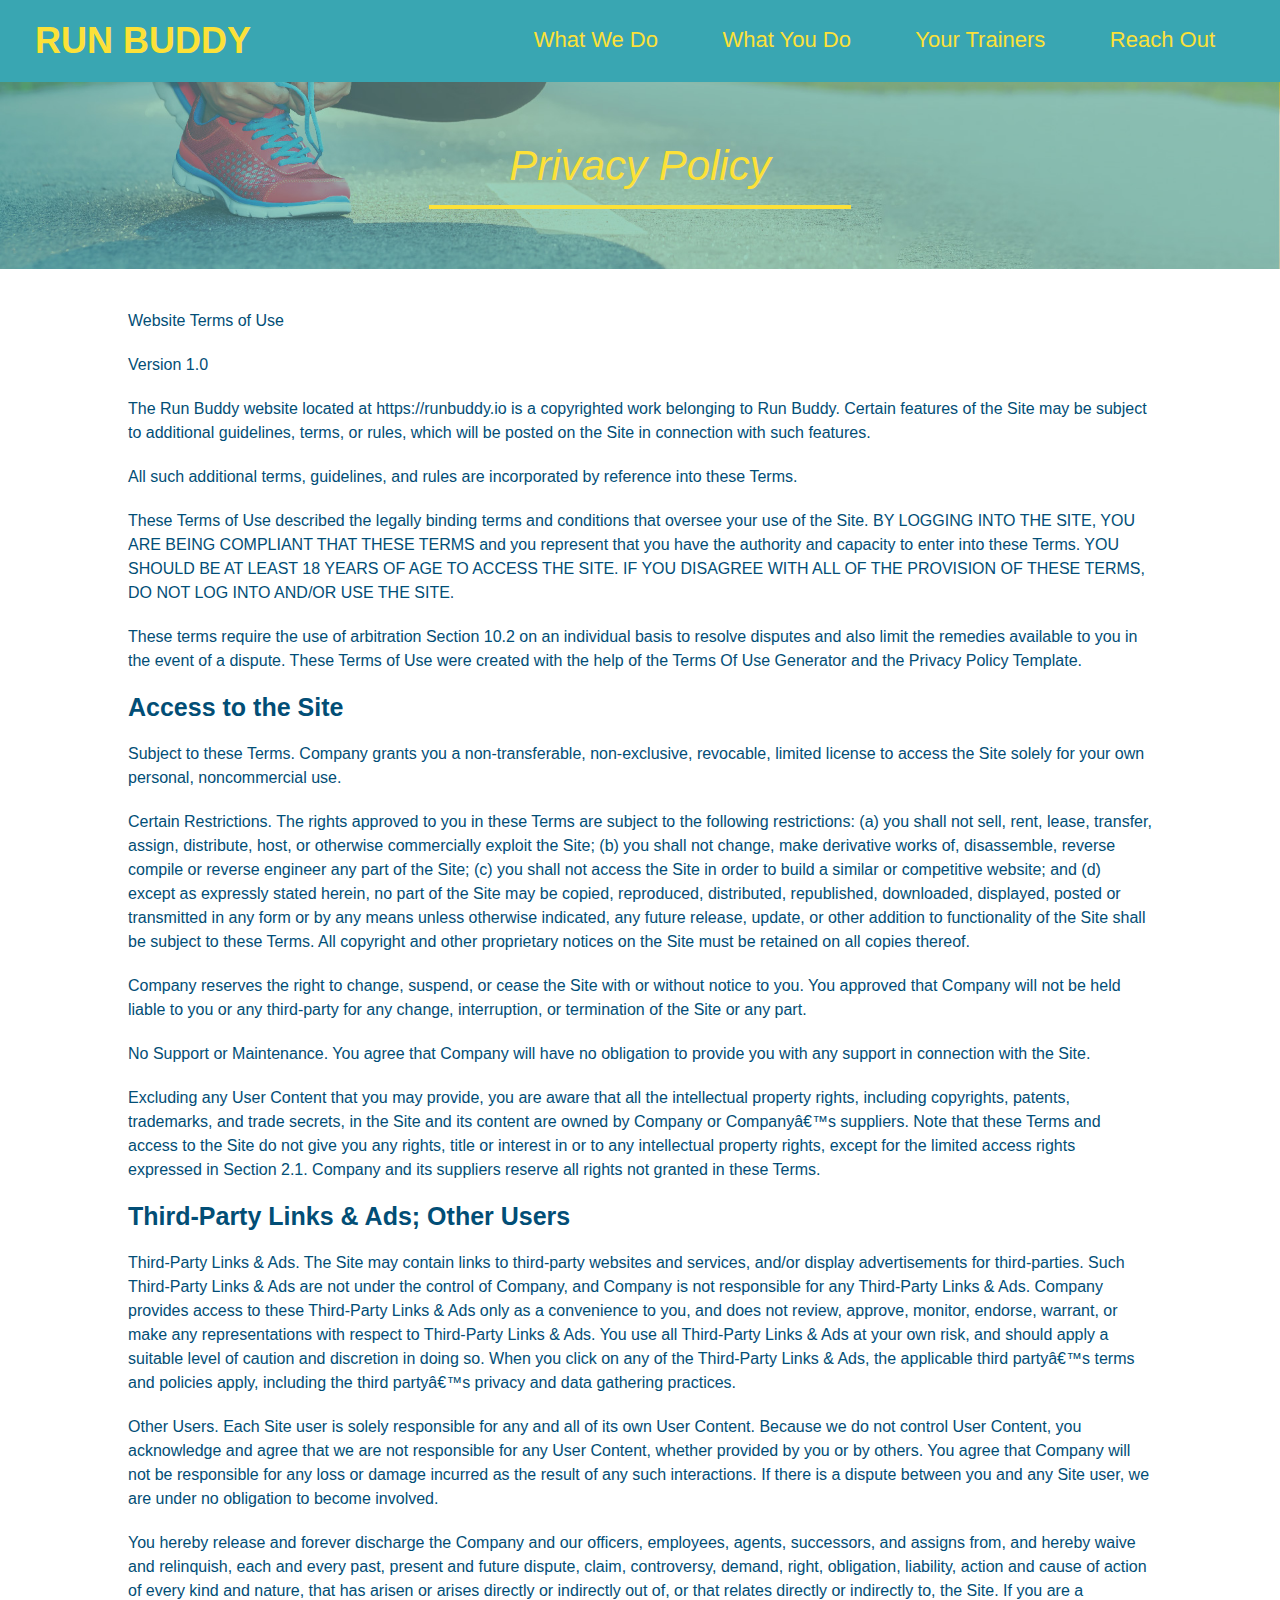
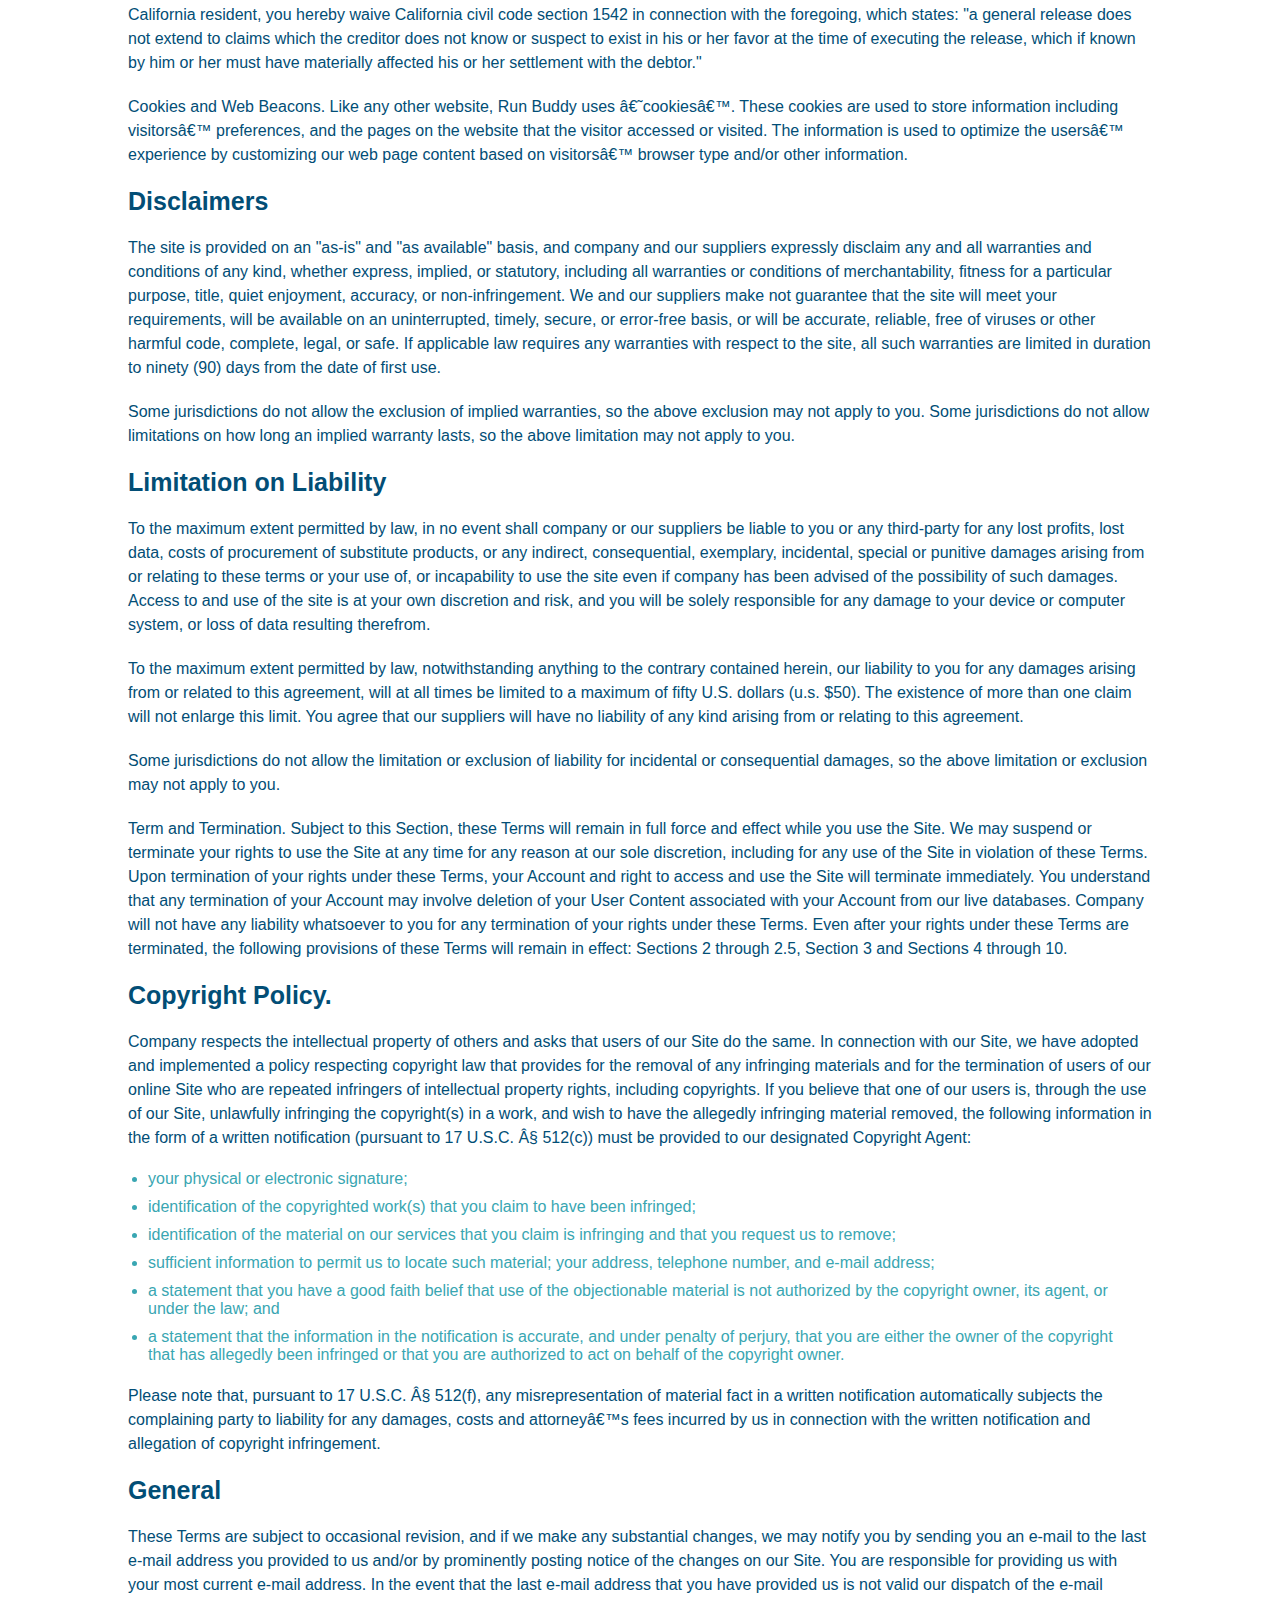
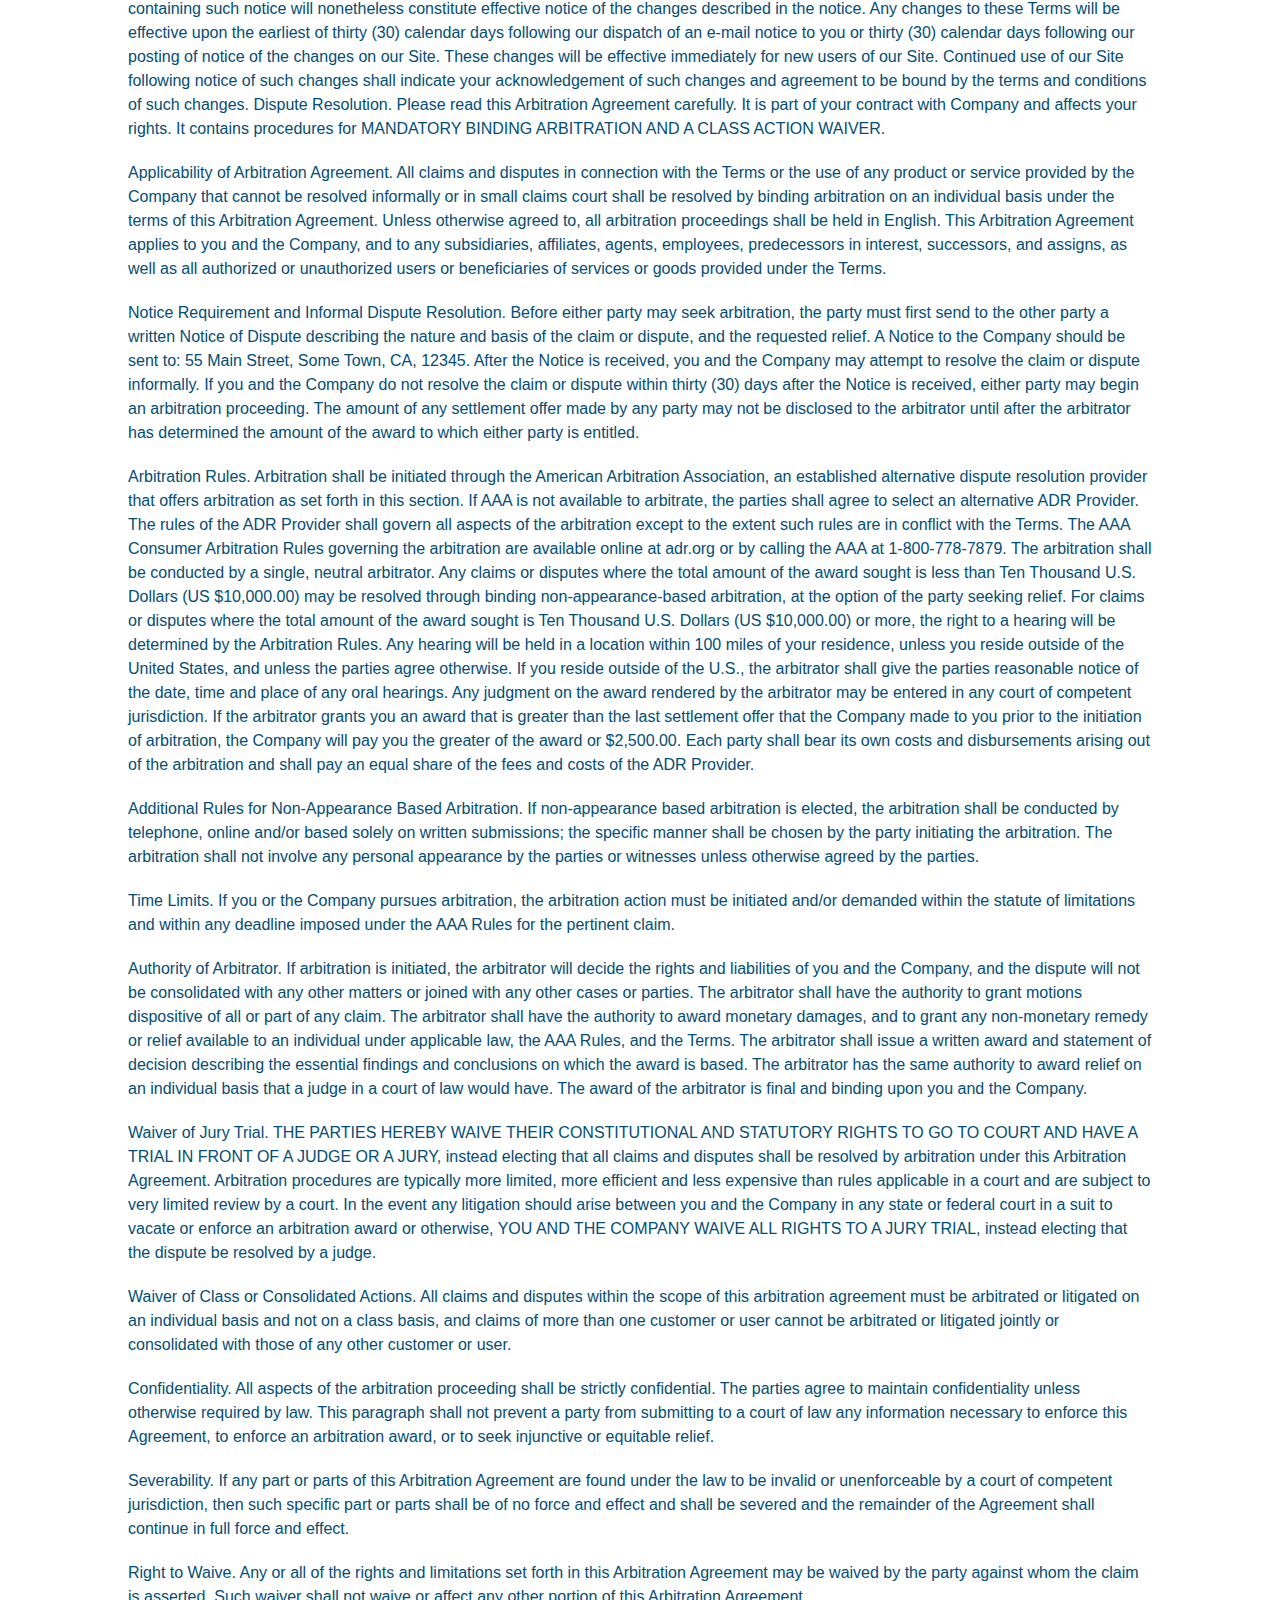
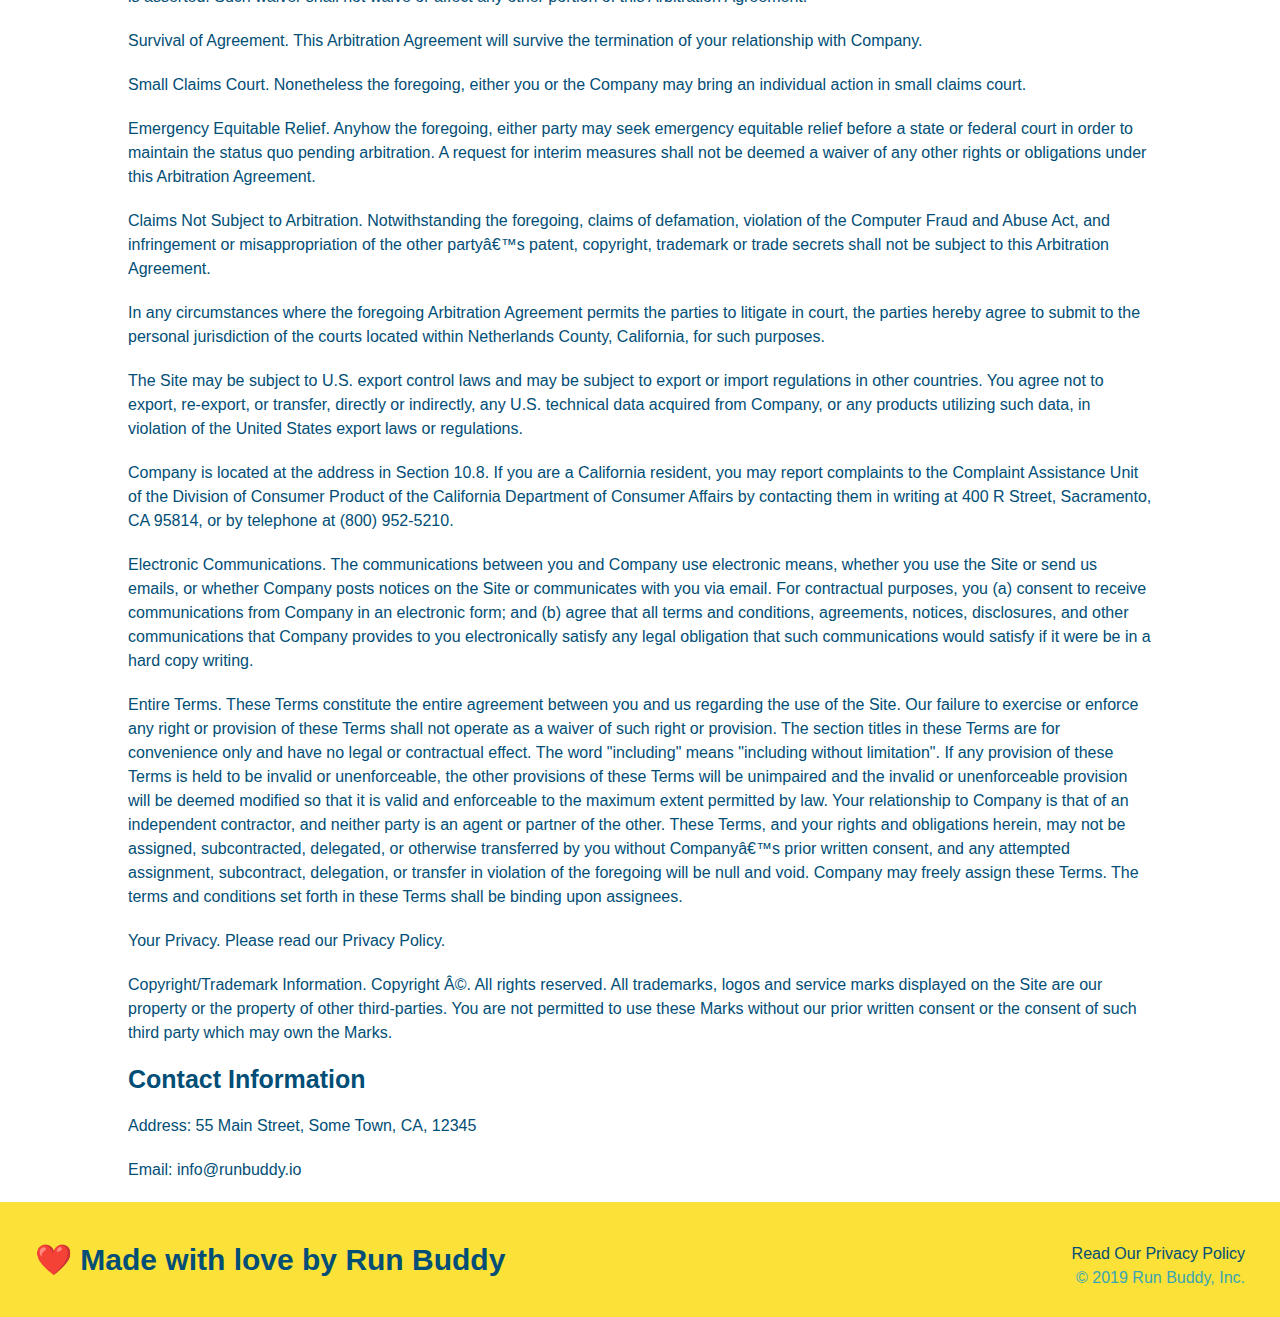
==== privacy-policy.html @ 927cd9b4 "privacy policy" ====
<!DOCTYPE html>
<html lang="en">
    <head>
        <meta charset="UTF-8" />
        <title>Privacy Policy - Run Buddy</title>
        <link rel="stylesheet" href="./assets/css/style.css" />
        <link rel="stylesheet" href="./assets/css/secondary-styles.css" />
    </head>

    <body>
        <!-- navigation -->
        <header>
            <h1>
                <a href="./index.html">
                    RUN BUDDY
                </a>
            </h1>
            
            <nav>
                <!-- Unordered list element -->
                <ul>
                    <!-- List item element -->
                    <li>
                        <!-- Anchor element -->
                        <a href="./index.html#what-we-do">What We Do</a>
                    </li>
                    <li>
                        <a href="./index.html#what-you-do">What You Do</a>
                    </li>
                    <li>
                        <a href="./index.html#your-trainers">Your Trainers</a>
                    </li>
                    <li>
                        <a href="./index.html#reach-out">Reach Out</a>
                    </li>
                </ul>
            </nav>
        </header>

        <section class="hero">
            <h2 class="page-title">
                Privacy Policy
            </h2>
        </section>

        <!-- legal section -->
        <article class="secondary-content">
            <p>
                Website Terms of Use
              </p>
        
              <p>
                Version 1.0
              </p>
        
              <p>
                The Run Buddy website located at https://runbuddy.io is a copyrighted work belonging to Run Buddy. Certain
                features of the Site may be subject to additional guidelines, terms, or rules, which will be posted on the Site
                in connection with such features.
              </p>
        
              <p>
                All such additional terms, guidelines, and rules are incorporated by reference into these Terms.
              </p>
        
              <p>
                These Terms of Use described the legally binding terms and conditions that oversee your use of the Site. BY
                LOGGING INTO THE SITE, YOU ARE BEING COMPLIANT THAT THESE TERMS and you represent that you have the authority
                and capacity to enter into these Terms. YOU SHOULD BE AT LEAST 18 YEARS OF AGE TO ACCESS THE SITE. IF YOU
                DISAGREE WITH ALL OF THE PROVISION OF THESE TERMS, DO NOT LOG INTO AND/OR USE THE SITE.
              </p>
        
              <p>
                These terms require the use of arbitration Section 10.2 on an individual basis to resolve disputes and also
                limit the remedies available to you in the event of a dispute. These Terms of Use were created with the help of
                the Terms Of Use Generator and the Privacy Policy Template.
              </p>
        
              <h3>
                Access to the Site
              </h3>
        
              <p>
                Subject to these Terms. Company grants you a non-transferable, non-exclusive, revocable, limited license to
                access the Site solely for your own personal, noncommercial use.
              </p>
        
              <p>
                Certain Restrictions. The rights approved to you in these Terms are subject to the following restrictions: (a)
                you shall not sell, rent, lease, transfer, assign, distribute, host, or otherwise commercially exploit the Site;
                (b) you shall not change, make derivative works of, disassemble, reverse compile or reverse engineer any part of
                the Site; (c) you shall not access the Site in order to build a similar or competitive website; and (d) except
                as expressly stated herein, no part of the Site may be copied, reproduced, distributed, republished, downloaded,
                displayed, posted or transmitted in any form or by any means unless otherwise indicated, any future release,
                update, or other addition to functionality of the Site shall be subject to these Terms. All copyright and other
                proprietary notices on the Site must be retained on all copies thereof.
              </p>
        
              <p>
                Company reserves the right to change, suspend, or cease the Site with or without notice to you. You approved
                that Company will not be held liable to you or any third-party for any change, interruption, or termination of
                the Site or any part.
              </p>
        
              <p>
                No Support or Maintenance. You agree that Company will have no obligation to provide you with any support in
                connection with the Site.
              </p>
        
              <p>
                Excluding any User Content that you may provide, you are aware that all the intellectual property rights,
                including copyrights, patents, trademarks, and trade secrets, in the Site and its content are owned by Company
                or Companyâ€™s suppliers. Note that these Terms and access to the Site do not give you any rights, title or
                interest in or to any intellectual property rights, except for the limited access rights expressed in Section
                2.1. Company and its suppliers reserve all rights not granted in these Terms.
              </p>
        
              <h3>
                Third-Party Links & Ads; Other Users
              </h3>
        
              <p>
                Third-Party Links & Ads. The Site may contain links to third-party websites and services, and/or display
                advertisements for third-parties. Such Third-Party Links & Ads are not under the control of Company, and Company
                is not responsible for any Third-Party Links & Ads. Company provides access to these Third-Party Links & Ads
                only as a convenience to you, and does not review, approve, monitor, endorse, warrant, or make any
                representations with respect to Third-Party Links & Ads. You use all Third-Party Links & Ads at your own risk,
                and should apply a suitable level of caution and discretion in doing so. When you click on any of the
                Third-Party Links & Ads, the applicable third partyâ€™s terms and policies apply, including the third partyâ€™s
                privacy and data gathering practices.
              </p>
        
              <p>
                Other Users. Each Site user is solely responsible for any and all of its own User Content. Because we do not
                control User Content, you acknowledge and agree that we are not responsible for any User Content, whether
                provided by you or by others. You agree that Company will not be responsible for any loss or damage incurred as
                the result of any such interactions. If there is a dispute between you and any Site user, we are under no
                obligation to become involved.
              </p>
        
              <p>
                You hereby release and forever discharge the Company and our officers, employees, agents, successors, and
                assigns from, and hereby waive and relinquish, each and every past, present and future dispute, claim,
                controversy, demand, right, obligation, liability, action and cause of action of every kind and nature, that has
                arisen or arises directly or indirectly out of, or that relates directly or indirectly to, the Site. If you are
                a California resident, you hereby waive California civil code section 1542 in connection with the foregoing,
                which states: "a general release does not extend to claims which the creditor does not know or suspect to exist
                in his or her favor at the time of executing the release, which if known by him or her must have materially
                affected his or her settlement with the debtor."
              </p>
        
              <p>
                Cookies and Web Beacons. Like any other website, Run Buddy uses â€˜cookiesâ€™. These cookies are used to store
                information including visitorsâ€™ preferences, and the pages on the website that the visitor accessed or visited.
                The information is used to optimize the usersâ€™ experience by customizing our web page content based on visitorsâ€™
                browser type and/or other information.
              </p>
        
              <h3>
                Disclaimers
              </h3>
        
              <p>
                The site is provided on an "as-is" and "as available" basis, and company and our suppliers expressly disclaim
                any and all warranties and conditions of any kind, whether express, implied, or statutory, including all
                warranties or conditions of merchantability, fitness for a particular purpose, title, quiet enjoyment, accuracy,
                or non-infringement. We and our suppliers make not guarantee that the site will meet your requirements, will be
                available on an uninterrupted, timely, secure, or error-free basis, or will be accurate, reliable, free of
                viruses or other harmful code, complete, legal, or safe. If applicable law requires any warranties with respect
                to the site, all such warranties are limited in duration to ninety (90) days from the date of first use.
              </p>
        
              <p>
                Some jurisdictions do not allow the exclusion of implied warranties, so the above exclusion may not apply to
                you. Some jurisdictions do not allow limitations on how long an implied warranty lasts, so the above limitation
                may not apply to you.
              </p>
        
              <h3>
                Limitation on Liability
              </h3>
        
              <p>
                To the maximum extent permitted by law, in no event shall company or our suppliers be liable to you or any
                third-party for any lost profits, lost data, costs of procurement of substitute products, or any indirect,
                consequential, exemplary, incidental, special or punitive damages arising from or relating to these terms or
                your use of, or incapability to use the site even if company has been advised of the possibility of such
                damages. Access to and use of the site is at your own discretion and risk, and you will be solely responsible
                for any damage to your device or computer system, or loss of data resulting therefrom.
              </p>
        
              <p>
                To the maximum extent permitted by law, notwithstanding anything to the contrary contained herein, our liability
                to you for any damages arising from or related to this agreement, will at all times be limited to a maximum of
                fifty U.S. dollars (u.s. $50). The existence of more than one claim will not enlarge this limit. You agree that
                our suppliers will have no liability of any kind arising from or relating to this agreement.
              </p>
        
              <p>
                Some jurisdictions do not allow the limitation or exclusion of liability for incidental or consequential
                damages, so the above limitation or exclusion may not apply to you.
              </p>
        
              <p>
                Term and Termination. Subject to this Section, these Terms will remain in full force and effect while you use
                the Site. We may suspend or terminate your rights to use the Site at any time for any reason at our sole
                discretion, including for any use of the Site in violation of these Terms. Upon termination of your rights under
                these Terms, your Account and right to access and use the Site will terminate immediately. You understand that
                any termination of your Account may involve deletion of your User Content associated with your Account from our
                live databases. Company will not have any liability whatsoever to you for any termination of your rights under
                these Terms. Even after your rights under these Terms are terminated, the following provisions of these Terms
                will remain in effect: Sections 2 through 2.5, Section 3 and Sections 4 through 10.
              </p>
        
              <h3>
                Copyright Policy.
              </h3>
        
              <p>
                Company respects the intellectual property of others and asks that users of our Site do the same. In connection
                with our Site, we have adopted and implemented a policy respecting copyright law that provides for the removal
                of any infringing materials and for the termination of users of our online Site who are repeated infringers of
                intellectual property rights, including copyrights. If you believe that one of our users is, through the use of
                our Site, unlawfully infringing the copyright(s) in a work, and wish to have the allegedly infringing material
                removed, the following information in the form of a written notification (pursuant to 17 U.S.C. Â§ 512(c)) must
                be provided to our designated Copyright Agent:
              </p>
        
              <ul>
                <li>
                  your physical or electronic signature;
                </li>
                <li>
                  identification of the copyrighted work(s) that you claim to have been infringed;
                </li>
                <li>
                  identification of the material on our services that you claim is infringing and that you request us to remove;
                </li>
                <li>
                  sufficient information to permit us to locate such material; your address, telephone number, and e-mail
                  address;
                </li>
                <li>
                  a statement that you have a good faith belief that use of the objectionable material is not authorized by the
                  copyright owner, its agent, or under the law; and
                </li>
                <li>
                  a statement that the information in the notification is accurate, and under penalty of perjury, that you are
                  either the owner of the copyright that has allegedly been infringed or that you are authorized to act on
                  behalf of the copyright owner.
                </li>
              </ul>
        
              <p>
                Please note that, pursuant to 17 U.S.C. Â§ 512(f), any misrepresentation of material fact in a written
                notification automatically subjects the complaining party to liability for any damages, costs and attorneyâ€™s
                fees incurred by us in connection with the written notification and allegation of copyright infringement.
              </p>
        
              <h3>
                General
              </h3>
        
              <p>
                These Terms are subject to occasional revision, and if we make any substantial changes, we may notify you by
                sending you an e-mail to the last e-mail address you provided to us and/or by prominently posting notice of the
                changes on our Site. You are responsible for providing us with your most current e-mail address. In the event
                that the last e-mail address that you have provided us is not valid our dispatch of the e-mail containing such
                notice will nonetheless constitute effective notice of the changes described in the notice. Any changes to these
                Terms will be effective upon the earliest of thirty (30) calendar days following our dispatch of an e-mail
                notice to you or thirty (30) calendar days following our posting of notice of the changes on our Site. These
                changes will be effective immediately for new users of our Site. Continued use of our Site following notice of
                such changes shall indicate your acknowledgement of such changes and agreement to be bound by the terms and
                conditions of such changes. Dispute Resolution. Please read this Arbitration Agreement carefully. It is part of
                your contract with Company and affects your rights. It contains procedures for MANDATORY BINDING ARBITRATION AND
                A CLASS ACTION WAIVER.
              </p>
        
              <p>
                Applicability of Arbitration Agreement. All claims and disputes in connection with the Terms or the use of any
                product or service provided by the Company that cannot be resolved informally or in small claims court shall be
                resolved by binding arbitration on an individual basis under the terms of this Arbitration Agreement. Unless
                otherwise agreed to, all arbitration proceedings shall be held in English. This Arbitration Agreement applies to
                you and the Company, and to any subsidiaries, affiliates, agents, employees, predecessors in interest,
                successors, and assigns, as well as all authorized or unauthorized users or beneficiaries of services or goods
                provided under the Terms.
              </p>
        
              <p>
                Notice Requirement and Informal Dispute Resolution. Before either party may seek arbitration, the party must
                first send to the other party a written Notice of Dispute describing the nature and basis of the claim or
                dispute, and the requested relief. A Notice to the Company should be sent to: 55 Main Street, Some Town, CA,
                12345. After the Notice is received, you and the Company may attempt to resolve the claim or dispute informally.
                If you and the Company do not resolve the claim or dispute within thirty (30) days after the Notice is received,
                either party may begin an arbitration proceeding. The amount of any settlement offer made by any party may not
                be disclosed to the arbitrator until after the arbitrator has determined the amount of the award to which either
                party is entitled.
              </p>
        
              <p>
                Arbitration Rules. Arbitration shall be initiated through the American Arbitration Association, an established
                alternative dispute resolution provider that offers arbitration as set forth in this section. If AAA is not
                available to arbitrate, the parties shall agree to select an alternative ADR Provider. The rules of the ADR
                Provider shall govern all aspects of the arbitration except to the extent such rules are in conflict with the
                Terms. The AAA Consumer Arbitration Rules governing the arbitration are available online at adr.org or by
                calling the AAA at 1-800-778-7879. The arbitration shall be conducted by a single, neutral arbitrator. Any
                claims or disputes where the total amount of the award sought is less than Ten Thousand U.S. Dollars (US
                $10,000.00) may be resolved through binding non-appearance-based arbitration, at the option of the party seeking
                relief. For claims or disputes where the total amount of the award sought is Ten Thousand U.S. Dollars (US
                $10,000.00) or more, the right to a hearing will be determined by the Arbitration Rules. Any hearing will be
                held in a location within 100 miles of your residence, unless you reside outside of the United States, and
                unless the parties agree otherwise. If you reside outside of the U.S., the arbitrator shall give the parties
                reasonable notice of the date, time and place of any oral hearings. Any judgment on the award rendered by the
                arbitrator may be entered in any court of competent jurisdiction. If the arbitrator grants you an award that is
                greater than the last settlement offer that the Company made to you prior to the initiation of arbitration, the
                Company will pay you the greater of the award or $2,500.00. Each party shall bear its own costs and
                disbursements arising out of the arbitration and shall pay an equal share of the fees and costs of the ADR
                Provider.
              </p>
        
              <p>
                Additional Rules for Non-Appearance Based Arbitration. If non-appearance based arbitration is elected, the
                arbitration shall be conducted by telephone, online and/or based solely on written submissions; the specific
                manner shall be chosen by the party initiating the arbitration. The arbitration shall not involve any personal
                appearance by the parties or witnesses unless otherwise agreed by the parties.
              </p>
        
              <p>
                Time Limits. If you or the Company pursues arbitration, the arbitration action must be initiated and/or demanded
                within the statute of limitations and within any deadline imposed under the AAA Rules for the pertinent claim.
              </p>
        
              <p>
                Authority of Arbitrator. If arbitration is initiated, the arbitrator will decide the rights and liabilities of
                you and the Company, and the dispute will not be consolidated with any other matters or joined with any other
                cases or parties. The arbitrator shall have the authority to grant motions dispositive of all or part of any
                claim. The arbitrator shall have the authority to award monetary damages, and to grant any non-monetary remedy
                or relief available to an individual under applicable law, the AAA Rules, and the Terms. The arbitrator shall
                issue a written award and statement of decision describing the essential findings and conclusions on which the
                award is based. The arbitrator has the same authority to award relief on an individual basis that a judge in a
                court of law would have. The award of the arbitrator is final and binding upon you and the Company.
              </p>
        
              <p>
                Waiver of Jury Trial. THE PARTIES HEREBY WAIVE THEIR CONSTITUTIONAL AND STATUTORY RIGHTS TO GO TO COURT AND HAVE
                A TRIAL IN FRONT OF A JUDGE OR A JURY, instead electing that all claims and disputes shall be resolved by
                arbitration under this Arbitration Agreement. Arbitration procedures are typically more limited, more efficient
                and less expensive than rules applicable in a court and are subject to very limited review by a court. In the
                event any litigation should arise between you and the Company in any state or federal court in a suit to vacate
                or enforce an arbitration award or otherwise, YOU AND THE COMPANY WAIVE ALL RIGHTS TO A JURY TRIAL, instead
                electing that the dispute be resolved by a judge.
              </p>
        
              <p>
                Waiver of Class or Consolidated Actions. All claims and disputes within the scope of this arbitration agreement
                must be arbitrated or litigated on an individual basis and not on a class basis, and claims of more than one
                customer or user cannot be arbitrated or litigated jointly or consolidated with those of any other customer or
                user.
              </p>
        
              <p>
                Confidentiality. All aspects of the arbitration proceeding shall be strictly confidential. The parties agree to
                maintain confidentiality unless otherwise required by law. This paragraph shall not prevent a party from
                submitting to a court of law any information necessary to enforce this Agreement, to enforce an arbitration
                award, or to seek injunctive or equitable relief.
              </p>
        
              <p>
                Severability. If any part or parts of this Arbitration Agreement are found under the law to be invalid or
                unenforceable by a court of competent jurisdiction, then such specific part or parts shall be of no force and
                effect and shall be severed and the remainder of the Agreement shall continue in full force and effect.
              </p>
        
              <p>
                Right to Waive. Any or all of the rights and limitations set forth in this Arbitration Agreement may be waived
                by the party against whom the claim is asserted. Such waiver shall not waive or affect any other portion of this
                Arbitration Agreement.
              </p>
        
              <p>
                Survival of Agreement. This Arbitration Agreement will survive the termination of your relationship with
                Company.
              </p>
        
              <p>
                Small Claims Court. Nonetheless the foregoing, either you or the Company may bring an individual action in small
                claims court.
              </p>
        
              <p>
                Emergency Equitable Relief. Anyhow the foregoing, either party may seek emergency equitable relief before a
                state or federal court in order to maintain the status quo pending arbitration. A request for interim measures
                shall not be deemed a waiver of any other rights or obligations under this Arbitration Agreement.
              </p>
        
              <p>
                Claims Not Subject to Arbitration. Notwithstanding the foregoing, claims of defamation, violation of the
                Computer Fraud and Abuse Act, and infringement or misappropriation of the other partyâ€™s patent, copyright,
                trademark or trade secrets shall not be subject to this Arbitration Agreement.
              </p>
        
              <p>
                In any circumstances where the foregoing Arbitration Agreement permits the parties to litigate in court, the
                parties hereby agree to submit to the personal jurisdiction of the courts located within Netherlands County,
                California, for such purposes.
              </p>
        
              <p>
                The Site may be subject to U.S. export control laws and may be subject to export or import regulations in other
                countries. You agree not to export, re-export, or transfer, directly or indirectly, any U.S. technical data
                acquired from Company, or any products utilizing such data, in violation of the United States export laws or
                regulations.
              </p>
        
              <p>
                Company is located at the address in Section 10.8. If you are a California resident, you may report complaints
                to the Complaint Assistance Unit of the Division of Consumer Product of the California Department of Consumer
                Affairs by contacting them in writing at 400 R Street, Sacramento, CA 95814, or by telephone at (800) 952-5210.
              </p>
        
              <p>
                Electronic Communications. The communications between you and Company use electronic means, whether you use the
                Site or send us emails, or whether Company posts notices on the Site or communicates with you via email. For
                contractual purposes, you (a) consent to receive communications from Company in an electronic form; and (b)
                agree that all terms and conditions, agreements, notices, disclosures, and other communications that Company
                provides to you electronically satisfy any legal obligation that such communications would satisfy if it were be
                in a hard copy writing.
              </p>
        
              <p>
                Entire Terms. These Terms constitute the entire agreement between you and us regarding the use of the Site. Our
                failure to exercise or enforce any right or provision of these Terms shall not operate as a waiver of such right
                or provision. The section titles in these Terms are for convenience only and have no legal or contractual
                effect. The word "including" means "including without limitation". If any provision of these Terms is held to be
                invalid or unenforceable, the other provisions of these Terms will be unimpaired and the invalid or
                unenforceable provision will be deemed modified so that it is valid and enforceable to the maximum extent
                permitted by law. Your relationship to Company is that of an independent contractor, and neither party is an
                agent or partner of the other. These Terms, and your rights and obligations herein, may not be assigned,
                subcontracted, delegated, or otherwise transferred by you without Companyâ€™s prior written consent, and any
                attempted assignment, subcontract, delegation, or transfer in violation of the foregoing will be null and void.
                Company may freely assign these Terms. The terms and conditions set forth in these Terms shall be binding upon
                assignees.
              </p>
        
              <p>
                Your Privacy. Please read our Privacy Policy.
              </p>
        
              <p>
                Copyright/Trademark Information. Copyright Â©. All rights reserved. All trademarks, logos and service marks
                displayed on the Site are our property or the property of other third-parties. You are not permitted to use
                these Marks without our prior written consent or the consent of such third party which may own the Marks.
              </p>
        
              <h3>
                Contact Information
              </h3>
        
              <p>
                Address: 55 Main Street, Some Town, CA, 12345
              </p>
        
              <p>
                Email: info@runbuddy.io
              </p>
        </article>

        <!-- footer -->
        <footer>
            <h2>❤️ Made with love by Run Buddy</h2>
            <div>
                <a>Read Our Privacy Policy</a><br/>
                &copy; 2019 Run Buddy, Inc.
            </div>
        </footer>

    </body>
</html>
---- assets/css/style.css ----
* {
    margin: 0;
    padding: 0;
    box-sizing: border-box;
}

body {
    color: #39a6b2;
    font-family: Helvetica, Arial, sans-serif;
}

/* apply styles to <header> */
header {
    padding: 20px 35px;
    background-color: #39a6b2;
}

header h1 {
    font-weight: bold;
    font-size: 36px;
    color: #fce138;
    margin: 0;
    display: inline;
}

header a {
    text-decoration: none;
    color: #fce138;
}

header nav {
    float: right;
    margin: 7px 0;
}

header nav ul li {
    display: inline;
}

header nav ul li a {
    margin: 0 30px;
    font-weight: lighter;
    font-size: 22px;
}

footer {
    background: #fce138;
    width: 100%;
    padding: 40px 35px;
}

footer h2 {
    display: inline;
    color: #024e76;
    font-size: 30px;
    margin: 0;
}

footer div {
    float: right;
    line-height: 1.5;
    text-align: right;
}

footer a {
    color: #024e76;
}

section {
    padding: 60px;
}

/* Hero Style Start */
.hero {
    background-image: url("../images/hero-bg.jpg");
    height: 600px;
    background-size: cover;
    background-position: center;
    position: relative;
}

.hero-form {
    border: 3px solid #024e76;
    background-color: #fce138;
    padding: 20px;
    width: 500px;
    color: #024e76;
    position: absolute;
    bottom: 120px;
    right: 140px;
}

.hero-form h3 {
    font-size: 24px;
    margin: 0;
}

.hero-form p {
    margin: 5px 0 15px 0;
}

.form-input {
    border: 1px solid #024e76;
    display: block;
    padding: 7px 15px;
    font-size: 16px;
    color: #024e76;
    width: 100%;
    margin-bottom: 15px;
}

.hero-form label {
    margin: 0 5px;
}

.hero-form button {
    color: #fce138;
    background-color: #024e76;
    padding: 10px 20px;
    font-size: 16px;
    border: none;
}
/* Hero Style End */

.intro {
    text-align: center;
}

.intro p {
    line-height: 1.7;
    color: #39a6b2;
    width: 80%;
    font-size: 20px;
    margin: 0 auto;
}

.steps {
    text-align: center;
    background: #fce138;
}

.section-title {
    font-size: 55px;
    color: #024e76;
    margin-bottom: 35px;
    padding: 0 100px 20px 100px;
    display: inline-block;
    border-bottom: 3px solid;
}

.primary-border {
    border-color: #fce138;
}

.secondary-border {
    border-color: #39a6b2;
}

.steps div {
    margin-bottom: 80px;
}

.steps img {
    width: 15%;
    margin: 10px 0;
}

.steps h3 {
    color: #024e76;
    font-size: 46px;
    margin-top: 10px;
}

.steps p {
    color: #39a6b2;
    font-size: 23px;
}

.steps span {
    font-size: 38px;
}

/* TRAINERS STYLE START */

.trainers {
    text-align: center;
}

.trainer {
    width: 900px;
    margin: 0 auto 30px auto;
    background: #024e76;
    color: #fce138;
    overflow: auto;
}

.trainer img {
    width: 35%;
    float: left;
}

.trainer-bio {
    padding: 35px;
    float: left;
    width: 65%;
}

.trainer-bio h3{
    font-size: 32px;
    margin-bottom: 8px;
}

.trainer-bio h4 {
    font-weight: lighter;
    font-size: 26px;
    margin-bottom: 25px;
}

.trainer-bio p {
    font-size: 17px;
    line-height: 1.3;
}

/* TRAINERS STYLE END */

.text-left {
    text-align: left;
}

.text-right {
    text-align: right;
}

/* REACH OUT STYLES START */
.contact {
    background: #024e76;
    text-align: center;
}

.contact h2 {
    color: #fce138;
}

.contact-info iframe {
    height: 400px;
    width: 400px;
}

.contact-info div {
    color: white;
    margin: 30px 0 0 60px;
    display: inline-block;
    width: 410px;
    text-align: left;
    vertical-align: top;
}

.contact-info h3{
    font-size: 32px;
    color: #fce138;
}

.contact-info p, .contact-info address {
    margin: 20px 0;
    line-height: 1.5;
    font-size: 20px;
    font-style: normal;
}

.contact-info a {
    color: #fce138;
}

/* REACH OUT STYLES END */
---- assets/css/secondary-styles.css ----
.hero {
    background-position: bottom;
    height: auto;
    text-align: center;
    margin-bottom: 40px;
}

.page-title {
    color: #fce138;
    display: inline-block;
    border-bottom: solid 4px #fce138;
    padding: 0 80px 15px 80px;
    font-weight: normal;
    font-size: 42px;
    font-style: italic;
}

.secondary-content {
    width: 80%;
    margin: auto;
    color: #024e76;
}

.secondary-content h3 {
    font-size: 25px;
    margin: 20px 0;
}

.secondary-content p {
    font-size: 16px;
    line-height: 1.5;
    margin: 20px 0;
}

.secondary-content ul {
    margin: 15px 20px;
}

.secondary-content li {
    color: #39a6b2;
    margin: 10px 0;
}
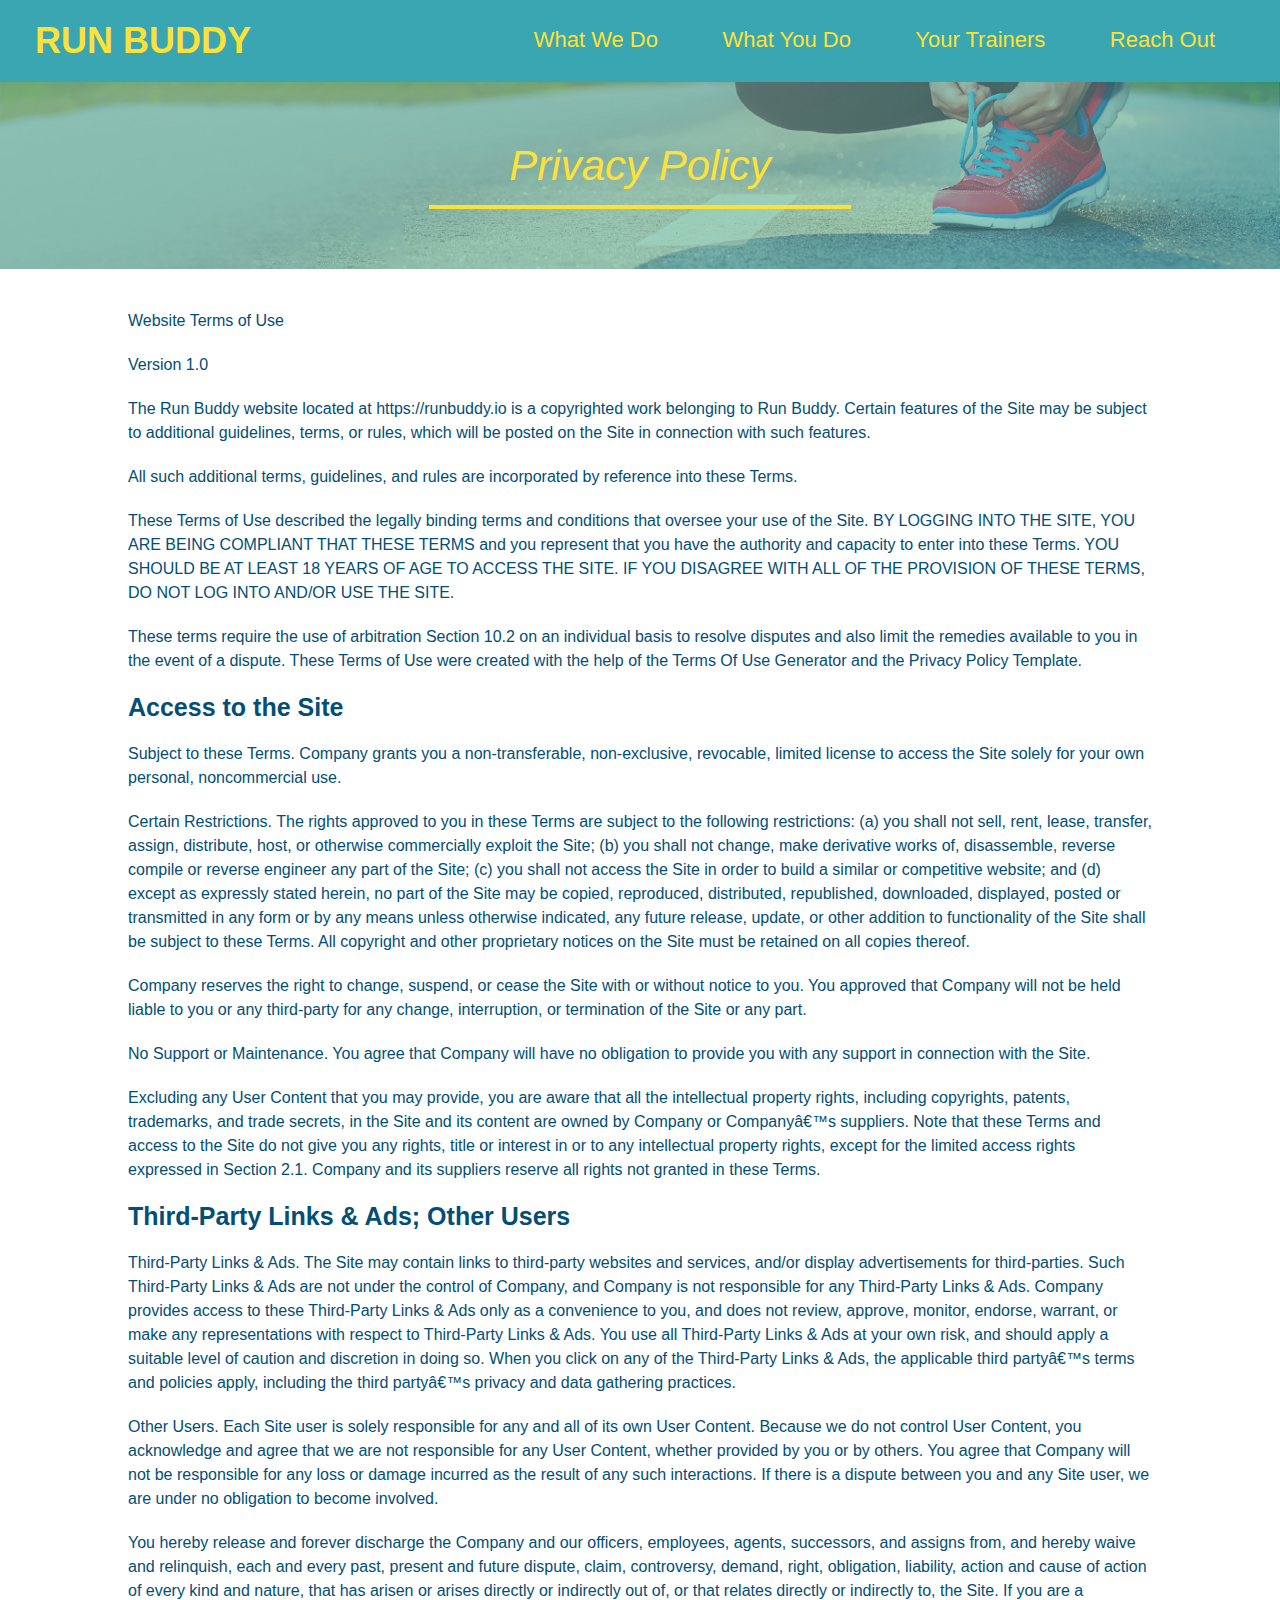
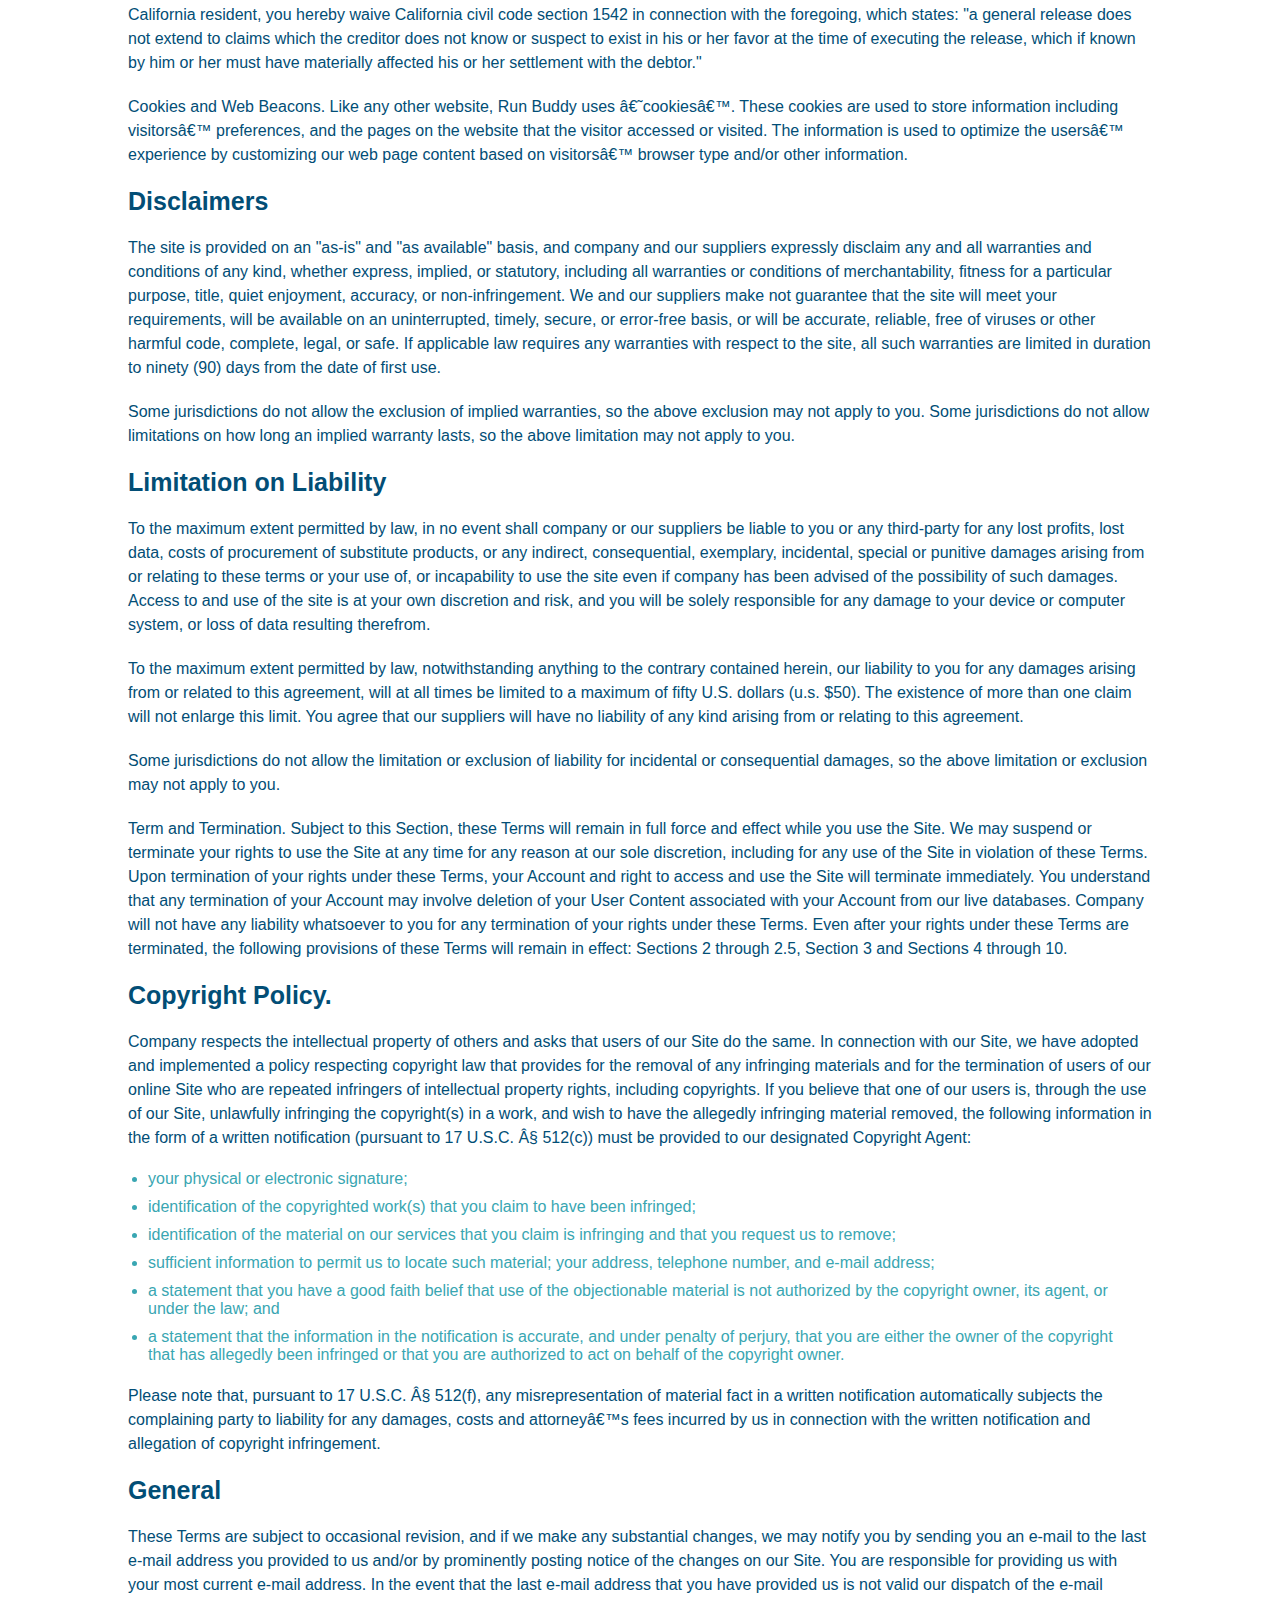
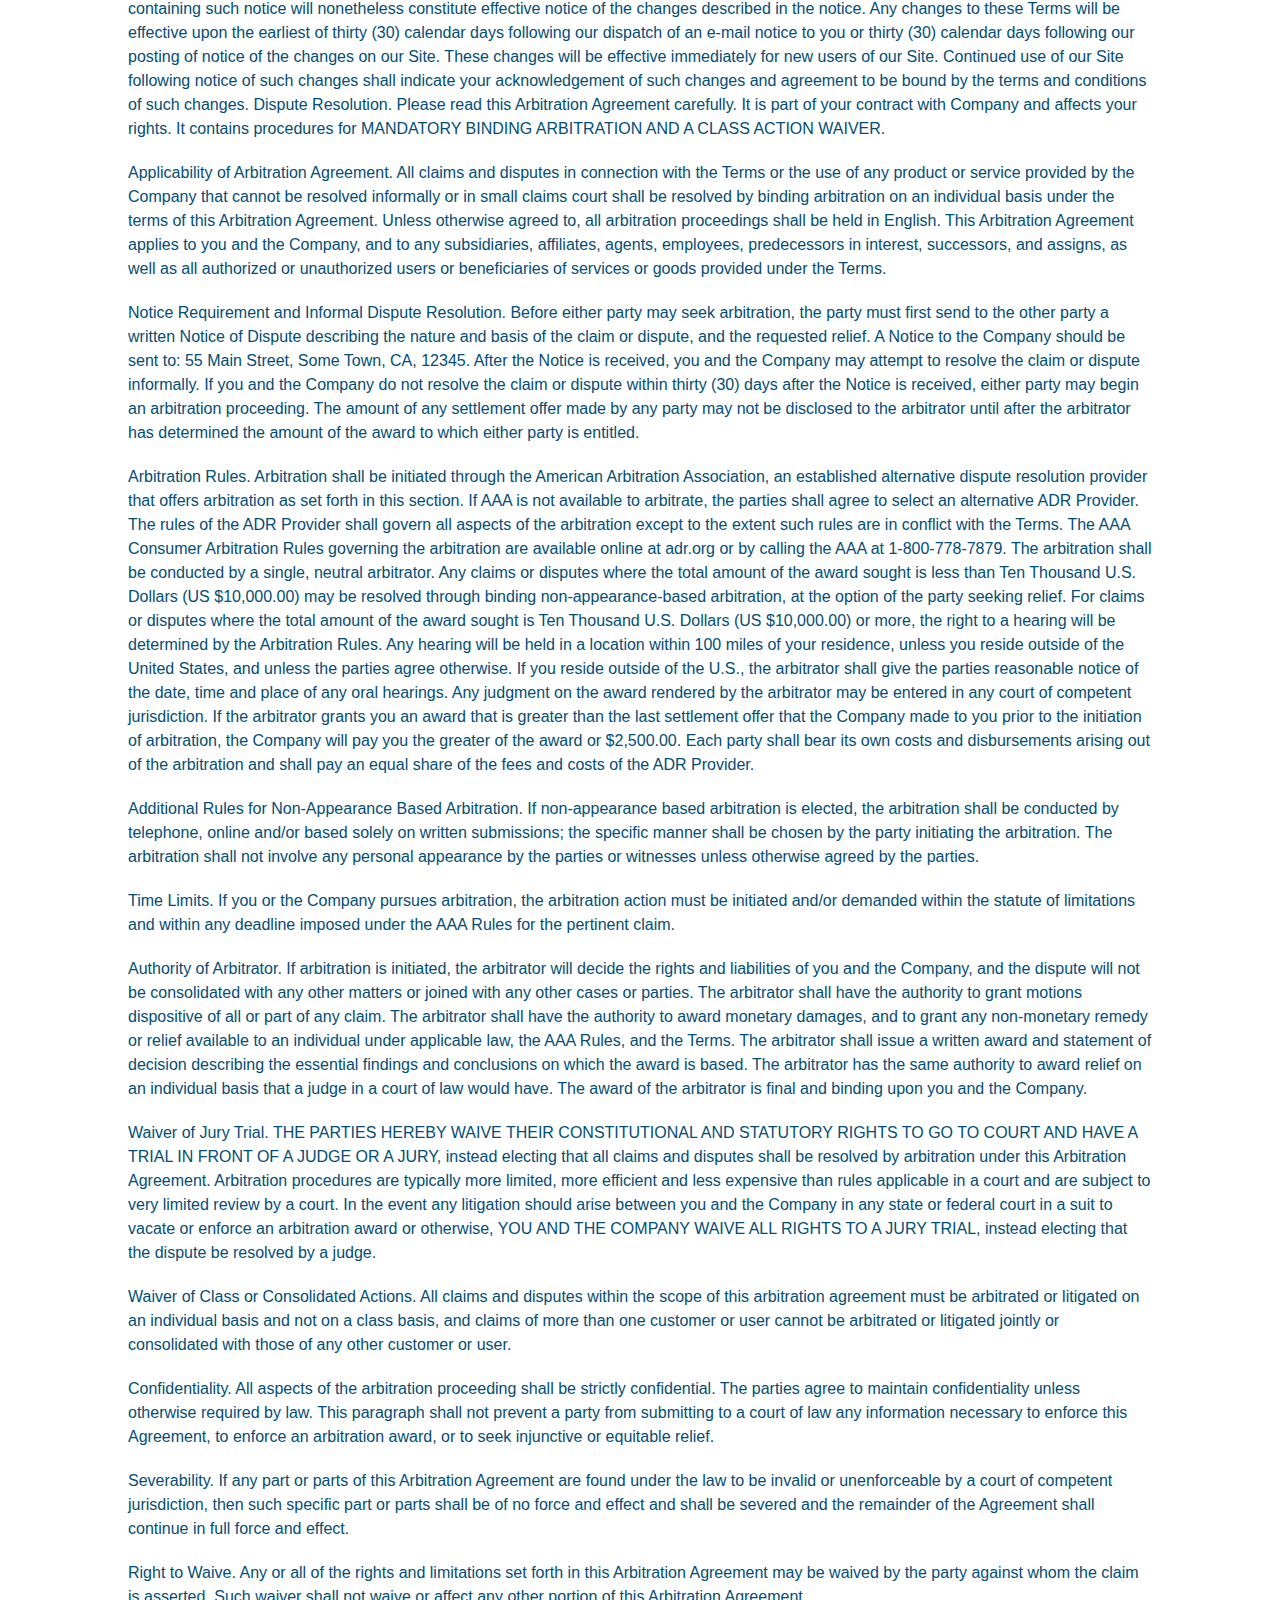
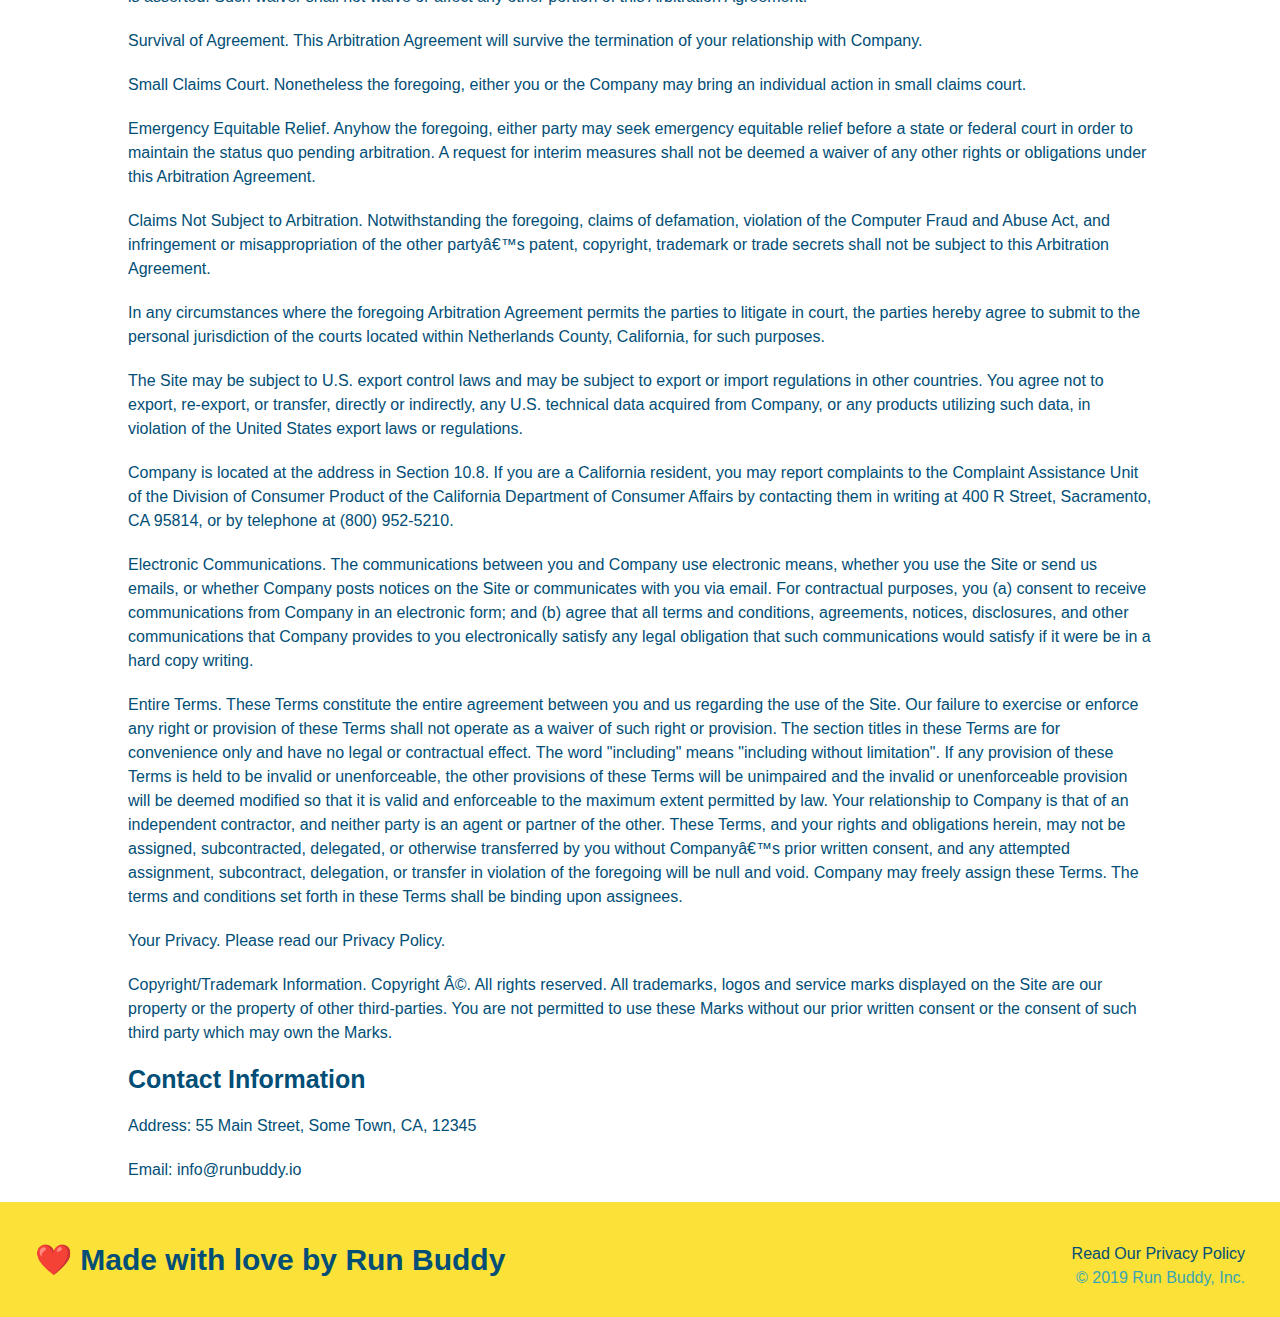
==== commit 5086258e: "reorganized and added comments" ====
--- a/privacy-policy.html
+++ b/privacy-policy.html
@@ -17,11 +17,8 @@
             </h1>
             
             <nav>
-                <!-- Unordered list element -->
                 <ul>
-                    <!-- List item element -->
                     <li>
-                        <!-- Anchor element -->
                         <a href="./index.html#what-we-do">What We Do</a>
                     </li>
                     <li>
@@ -36,7 +33,9 @@
                 </ul>
             </nav>
         </header>
+        <!-- navigation end -->
 
+        <!-- hero/jumbotron -->
         <section class="hero">
             <h2 class="page-title">
                 Privacy Policy
@@ -473,6 +472,6 @@
                 &copy; 2019 Run Buddy, Inc.
             </div>
         </footer>
-
+        <!-- footer end -->
     </body>
 </html>--- a/assets/css/style.css
+++ b/assets/css/style.css
@@ -9,7 +9,7 @@
     font-family: Helvetica, Arial, sans-serif;
 }
 
-/* apply styles to <header> */
+/* header/navigation styles start */
 header {
     padding: 20px 35px;
     background-color: #39a6b2;
@@ -42,7 +42,9 @@
     font-weight: lighter;
     font-size: 22px;
 }
-
+/* header/navigation styles end */
+
+/* footer styles start */
 footer {
     background: #fce138;
     width: 100%;
@@ -65,12 +67,15 @@
 footer a {
     color: #024e76;
 }
-
+/* footer styles end */
+
+/* style all section tags */
 section {
     padding: 60px;
 }
 
-/* Hero Style Start */
+
+/* hero styles start */
 .hero {
     background-image: url("../images/hero-bg.jpg");
     height: 600px;
@@ -120,8 +125,28 @@
     font-size: 16px;
     border: none;
 }
-/* Hero Style End */
-
+/* hero styles end */
+
+/* section title styles start */
+.section-title {
+    font-size: 55px;
+    color: #024e76;
+    margin-bottom: 35px;
+    padding: 0 100px 20px 100px;
+    display: inline-block;
+    border-bottom: 3px solid;
+}
+
+.primary-border {
+    border-color: #fce138;
+}
+
+.secondary-border {
+    border-color: #39a6b2;
+}
+/* section title styles end */
+
+/* "what we do" styles start */
 .intro {
     text-align: center;
 }
@@ -133,28 +158,15 @@
     font-size: 20px;
     margin: 0 auto;
 }
-
+/* "what we do" styles end */
+
+/* "what you do" styles start */
 .steps {
     text-align: center;
     background: #fce138;
 }
 
-.section-title {
-    font-size: 55px;
-    color: #024e76;
-    margin-bottom: 35px;
-    padding: 0 100px 20px 100px;
-    display: inline-block;
-    border-bottom: 3px solid;
-}
-
-.primary-border {
-    border-color: #fce138;
-}
-
-.secondary-border {
-    border-color: #39a6b2;
-}
+
 
 .steps div {
     margin-bottom: 80px;
@@ -179,9 +191,9 @@
 .steps span {
     font-size: 38px;
 }
-
-/* TRAINERS STYLE START */
-
+/* "what you do" styles end */
+
+/* "meet the trainers" styles start */
 .trainers {
     text-align: center;
 }
@@ -220,18 +232,9 @@
     font-size: 17px;
     line-height: 1.3;
 }
-
-/* TRAINERS STYLE END */
-
-.text-left {
-    text-align: left;
-}
-
-.text-right {
-    text-align: right;
-}
-
-/* REACH OUT STYLES START */
+/* "meet the trainers" styles end */
+
+/* "reach out" styles start */
 .contact {
     background: #024e76;
     text-align: center;
@@ -270,5 +273,13 @@
 .contact-info a {
     color: #fce138;
 }
-
-/* REACH OUT STYLES END */+/* "reach out" styles end */
+
+/* UTILITY STYLES */
+.text-left {
+    text-align: left;
+}
+
+.text-right {
+    text-align: right;
+}--- a/assets/css/secondary-styles.css
+++ b/assets/css/secondary-styles.css
@@ -1,3 +1,4 @@
+/* secondary page styles */
 .hero {
     background-position: bottom;
     height: auto;
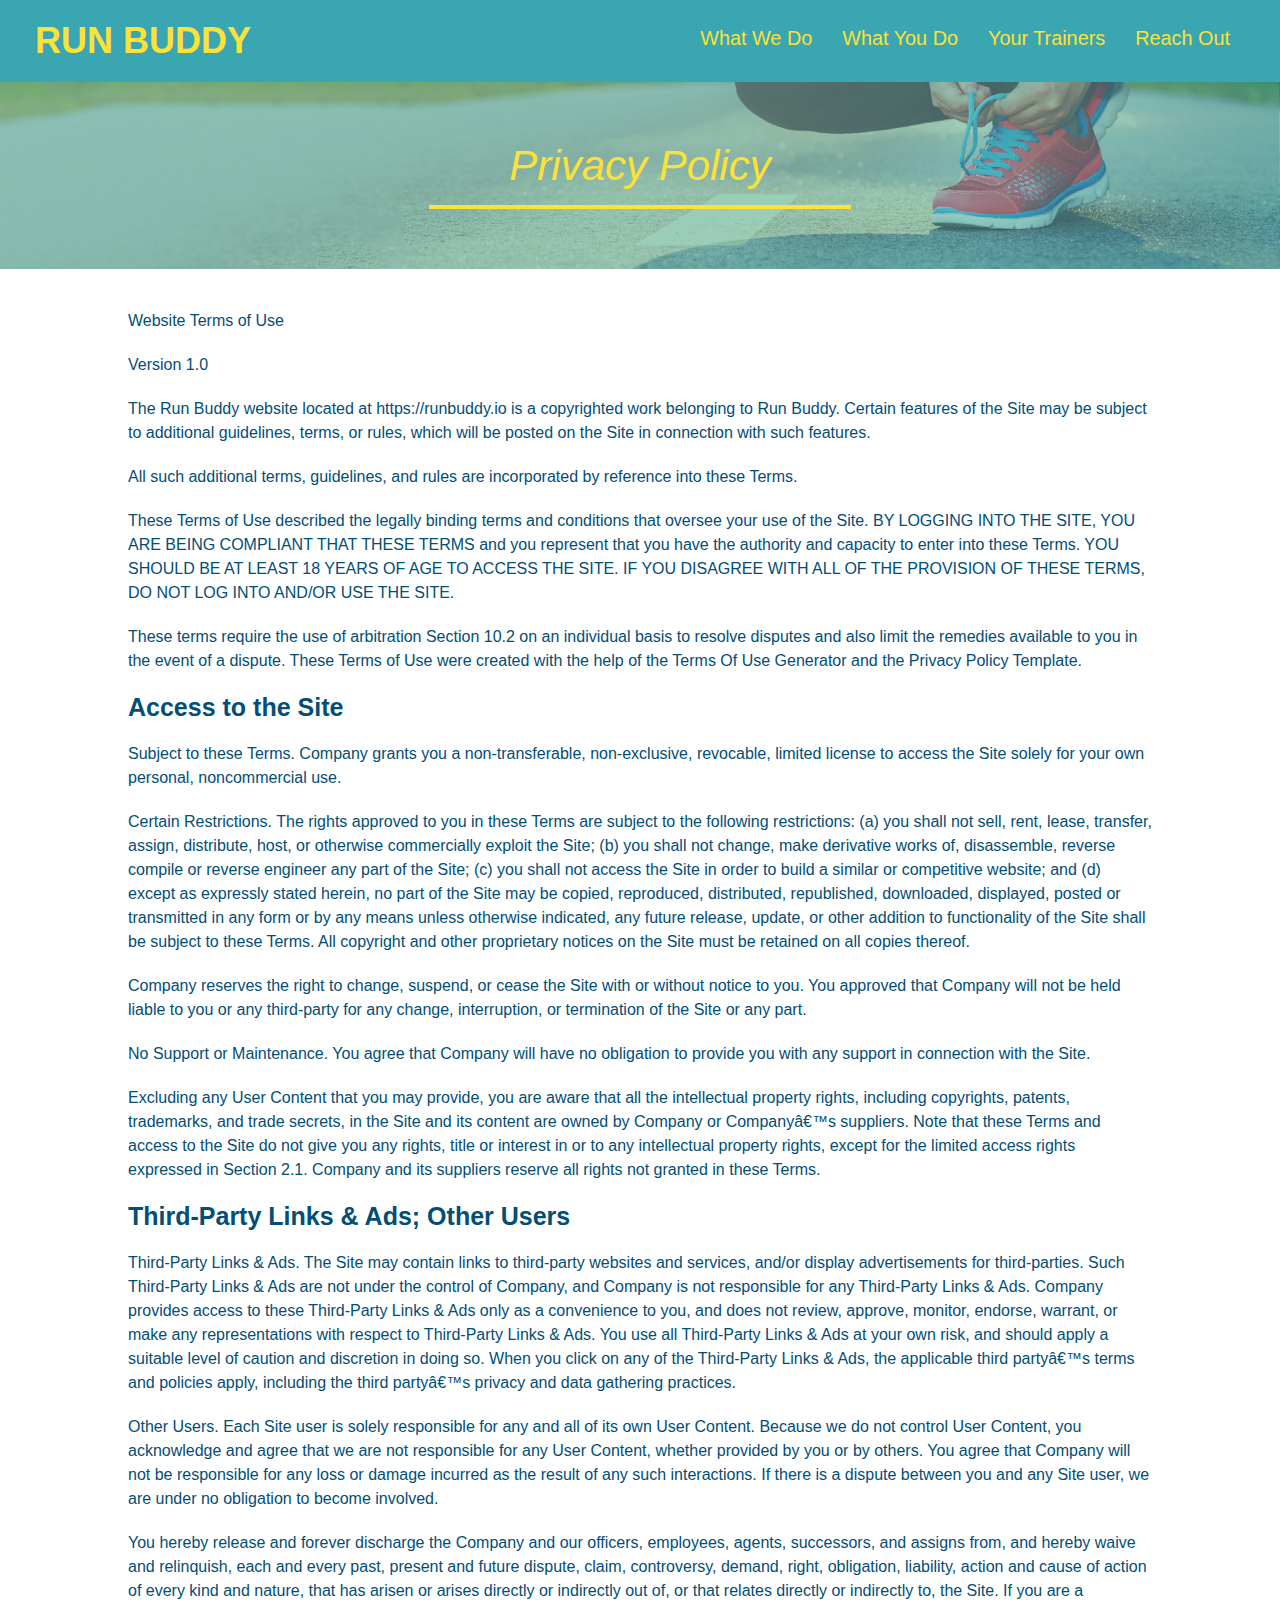
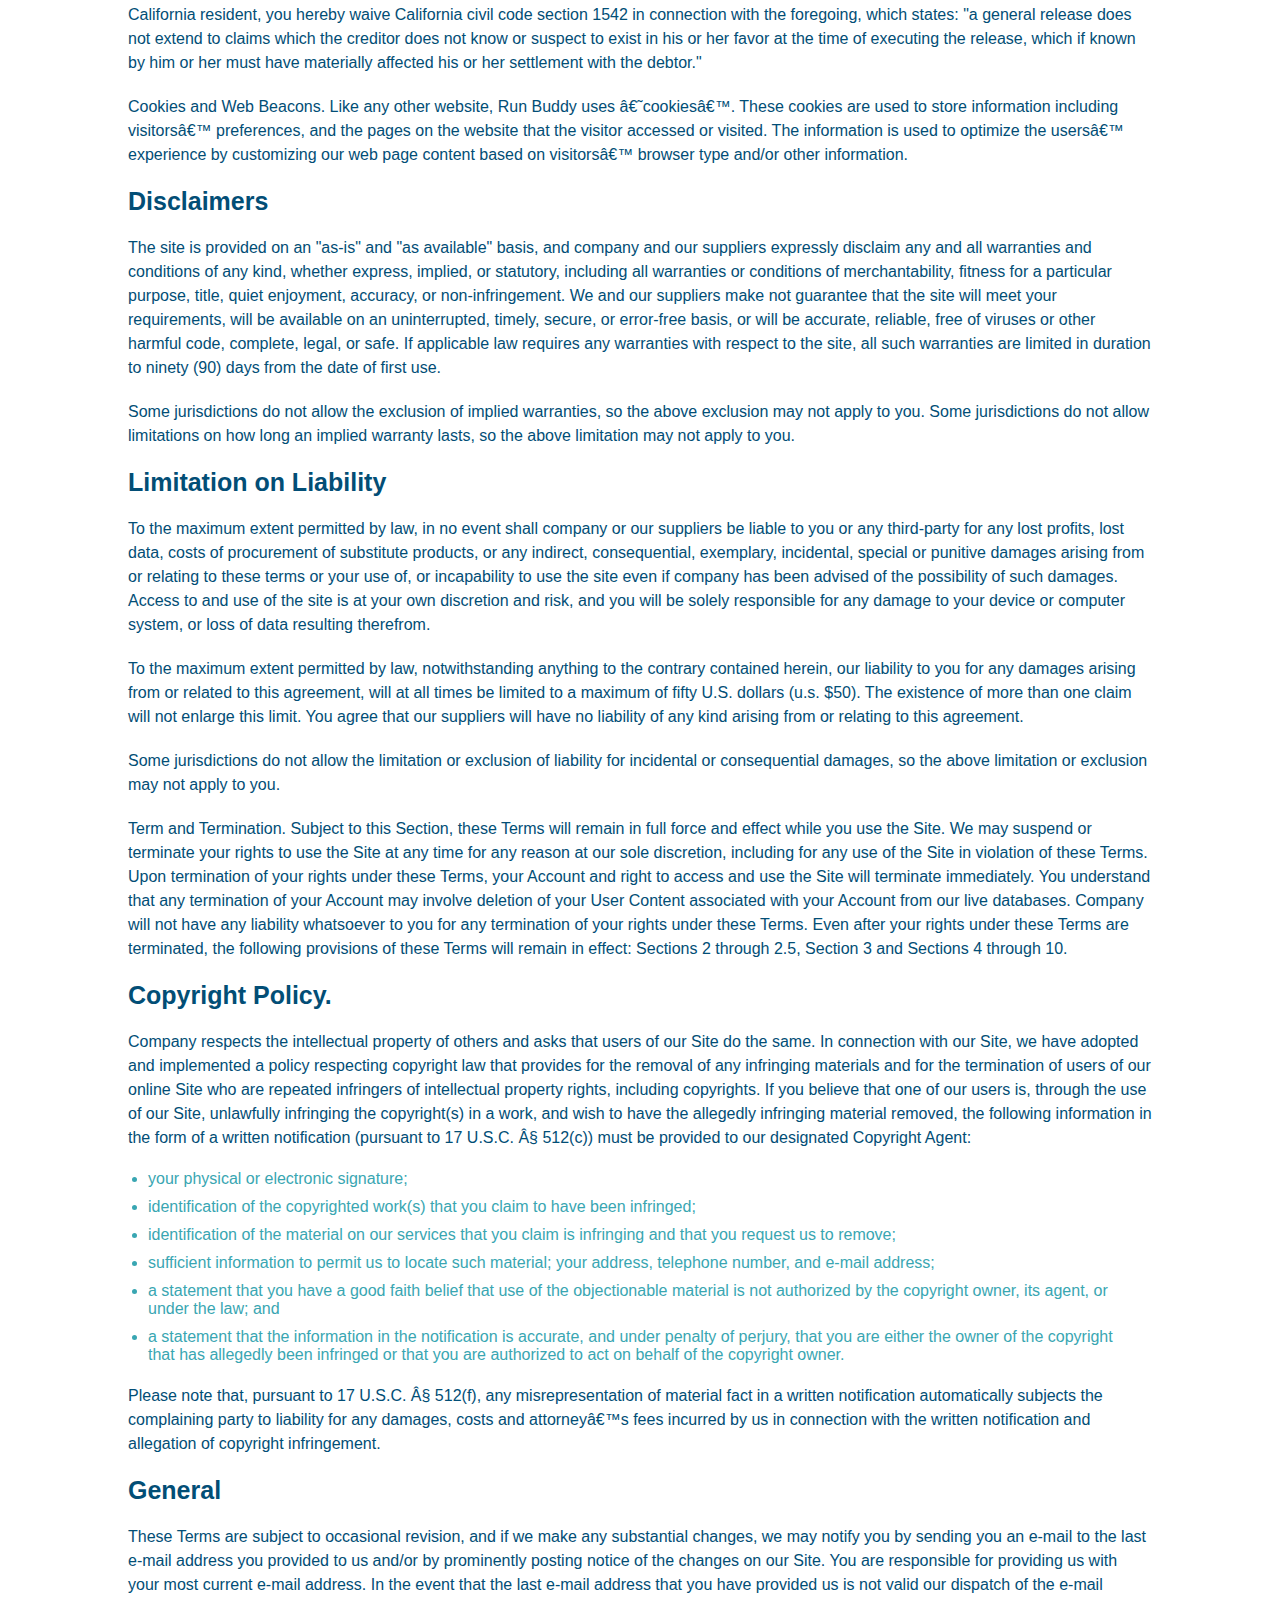
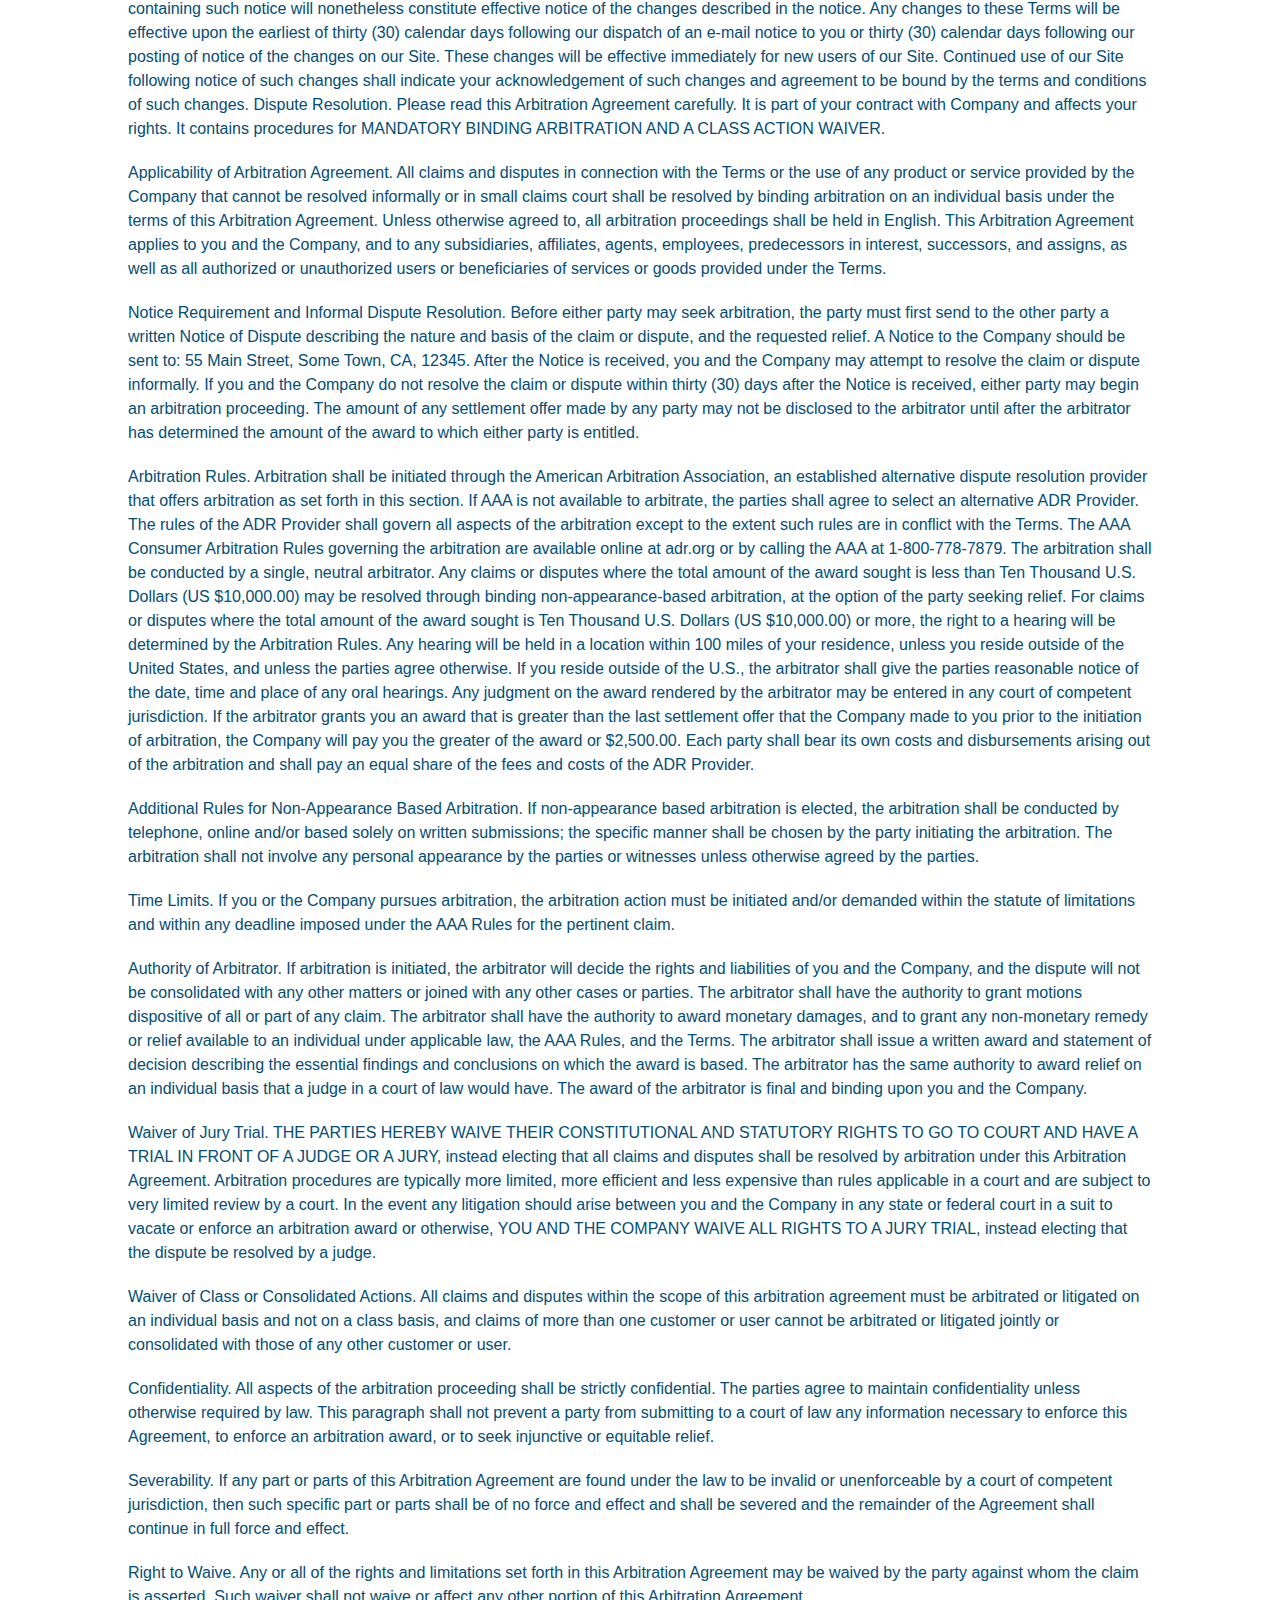
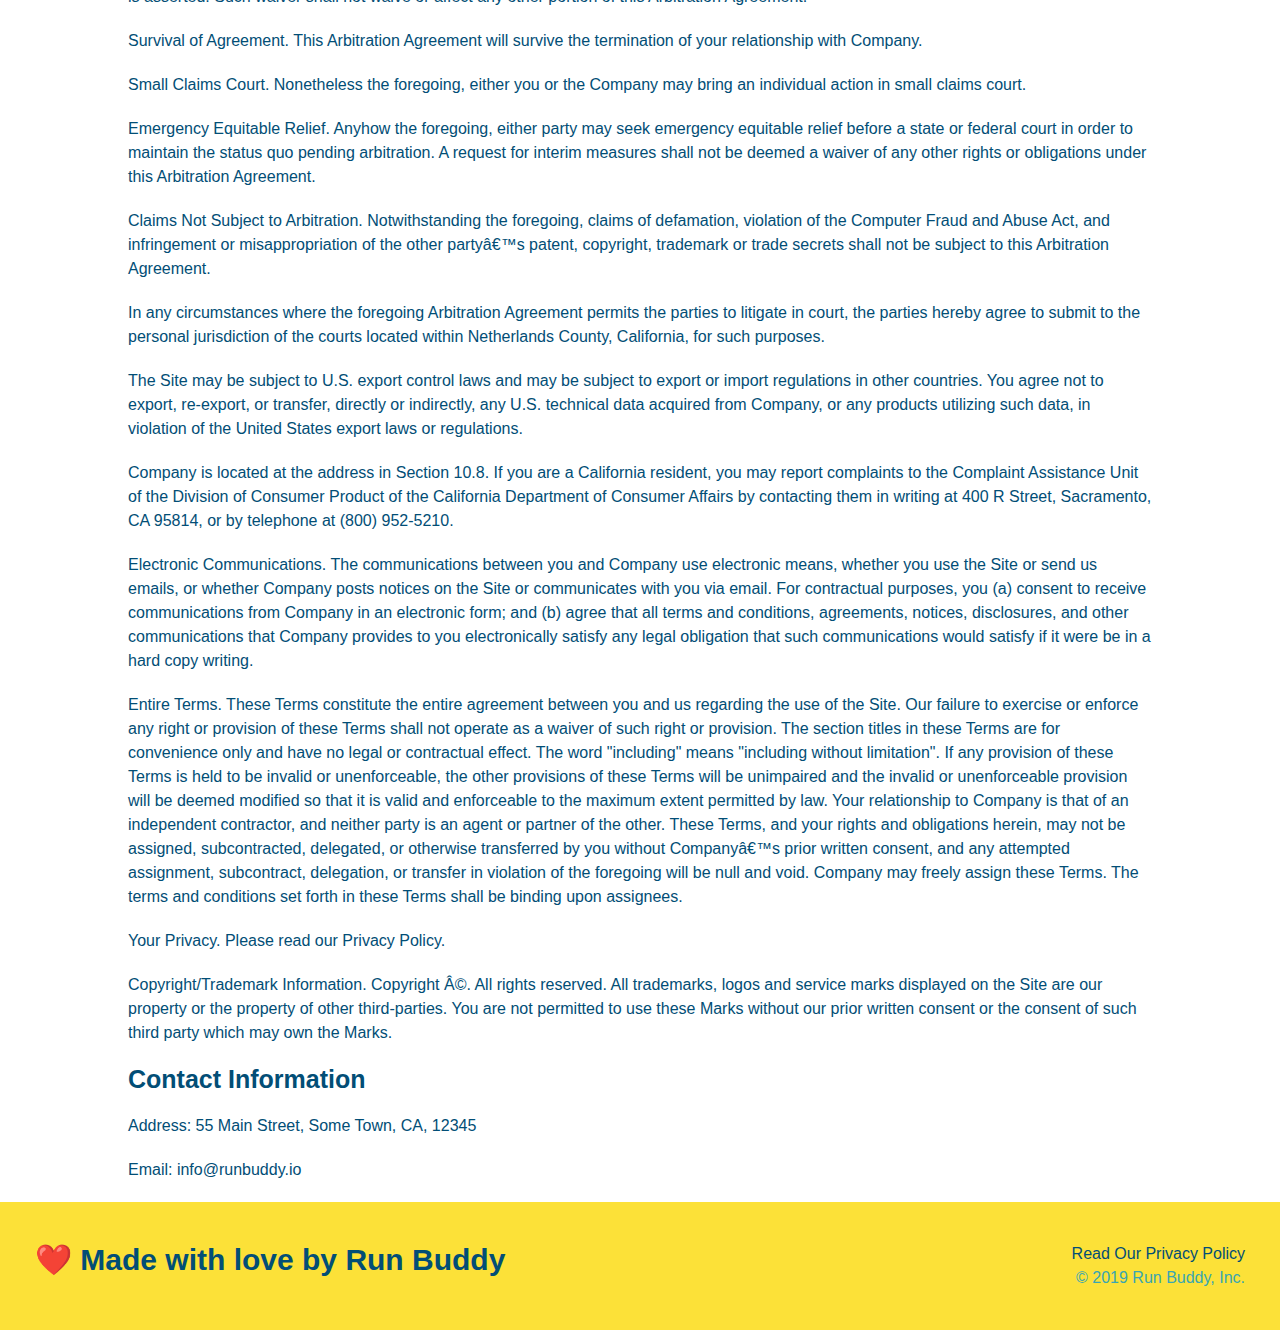
==== commit c92dbe2f: "added media queries to css" ====
--- a/privacy-policy.html
+++ b/privacy-policy.html
@@ -1,37 +1,38 @@
 <!DOCTYPE html>
 <html lang="en">
     <head>
-        <meta charset="UTF-8" />
-        <title>Privacy Policy - Run Buddy</title>
-        <link rel="stylesheet" href="./assets/css/style.css" />
-        <link rel="stylesheet" href="./assets/css/secondary-styles.css" />
+      <meta name="viewport" content="width=device-width, initial-scale=1.0" />
+      <meta charset="UTF-8" />
+      <title>Privacy Policy - Run Buddy</title>
+      <link rel="stylesheet" href="./assets/css/style.css" />
+      <link rel="stylesheet" href="./assets/css/secondary-styles.css" />
     </head>
 
     <body>
-        <!-- navigation -->
-        <header>
-            <h1>
-                <a href="./index.html">
-                    RUN BUDDY
-                </a>
-            </h1>
+      <!-- navigation -->
+      <header>
+        <h1>
+          <a href="./index.html">
+            RUN BUDDY
+          </a>
+        </h1>
             
-            <nav>
-                <ul>
-                    <li>
-                        <a href="./index.html#what-we-do">What We Do</a>
-                    </li>
-                    <li>
-                        <a href="./index.html#what-you-do">What You Do</a>
-                    </li>
-                    <li>
-                        <a href="./index.html#your-trainers">Your Trainers</a>
-                    </li>
-                    <li>
-                        <a href="./index.html#reach-out">Reach Out</a>
-                    </li>
-                </ul>
-            </nav>
+        <nav>
+          <ul>
+            <li>
+              <a href="./index.html#what-we-do">What We Do</a>
+            </li>
+            <li>
+              <a href="./index.html#what-you-do">What You Do</a>
+            </li>
+            <li>
+              <a href="./index.html#your-trainers">Your Trainers</a>
+            </li>
+            <li>
+              <a href="./index.html#reach-out">Reach Out</a>
+            </li>
+          </ul>
+        </nav>
         </header>
         <!-- navigation end -->
 
--- a/assets/css/style.css
+++ b/assets/css/style.css
@@ -11,8 +11,11 @@
 
 /* header/navigation styles start */
 header {
+    display: flex;
+    justify-content: space-between;
+    flex-wrap: wrap;
     padding: 20px 35px;
-    background-color: #39a6b2;
+    background-color: #39a6b2;    
 }
 
 header h1 {
@@ -20,7 +23,6 @@
     font-size: 36px;
     color: #fce138;
     margin: 0;
-    display: inline;
 }
 
 header a {
@@ -29,37 +31,41 @@
 }
 
 header nav {
-    float: right;
     margin: 7px 0;
 }
 
-header nav ul li {
-    display: inline;
+header nav ul {
+    display: flex;
+    flex-wrap: wrap;
+    justify-content: space-between;
+    align-items: center;
+    list-style: none;
 }
 
 header nav ul li a {
-    margin: 0 30px;
+    padding: 10px 15px;
     font-weight: lighter;
-    font-size: 22px;
+    font-size: 1.55vw;
 }
 /* header/navigation styles end */
 
 /* footer styles start */
 footer {
+    display: flex;
+    justify-content: space-between;
+    flex-wrap: wrap;
     background: #fce138;
     width: 100%;
     padding: 40px 35px;
 }
 
 footer h2 {
-    display: inline;
     color: #024e76;
     font-size: 30px;
     margin: 0;
 }
 
 footer div {
-    float: right;
     line-height: 1.5;
     text-align: right;
 }
@@ -77,22 +83,37 @@
 
 /* hero styles start */
 .hero {
+    align-items: flex-start;
+    display: flex;
+    justify-content: center;
+    flex-wrap: wrap;
     background-image: url("../images/hero-bg.jpg");
-    height: 600px;
     background-size: cover;
     background-position: center;
-    position: relative;
+}
+
+.hero-cta {
+    width: 35%;
+    text-align: right;
+    margin: 3.5%;
+    color: #fff;
+    font-size: 18px;
+    line-height: 1.2;
+}
+
+.hero-cta h2 {
+    font-style: italic;
+    font-size: 55px;
+    color: #fce138;
 }
 
 .hero-form {
+    width: 40%;
+    margin: 3.5%;
     border: 3px solid #024e76;
     background-color: #fce138;
     padding: 20px;
-    width: 500px;
-    color: #024e76;
-    position: absolute;
-    bottom: 120px;
-    right: 140px;
+    color: #024e76;
 }
 
 .hero-form h3 {
@@ -129,12 +150,13 @@
 
 /* section title styles start */
 .section-title {
-    font-size: 55px;
-    color: #024e76;
-    margin-bottom: 35px;
-    padding: 0 100px 20px 100px;
-    display: inline-block;
+    margin: 0 auto 35px auto;
     border-bottom: 3px solid;
+    padding-bottom: 20px;
+    width: 50%;
+    text-align: center;
+    font-size: 48px;
+    color: #024e76;
 }
 
 .primary-border {
@@ -147,14 +169,11 @@
 /* section title styles end */
 
 /* "what we do" styles start */
-.intro {
-    text-align: center;
-}
-
 .intro p {
     line-height: 1.7;
     color: #39a6b2;
     width: 80%;
+    text-align: center;
     font-size: 20px;
     margin: 0 auto;
 }
@@ -162,100 +181,119 @@
 
 /* "what you do" styles start */
 .steps {
-    text-align: center;
     background: #fce138;
 }
 
-
-
-.steps div {
-    margin-bottom: 80px;
-}
-
-.steps img {
-    width: 15%;
-    margin: 10px 0;
-}
-
-.steps h3 {
+.step {
+    margin: 50px auto;
+    border-bottom: 1px solid #39a6b2;
+    padding-bottom: 50px;
+    width: 80%;
+    display: flex;
+    flex-wrap: wrap;
+    align-items: center;
+    justify-content: space-between;
+}
+
+.step h3 {
+    flex: 1 30%;
     color: #024e76;
     font-size: 46px;
-    margin-top: 10px;
-}
-
-.steps p {
+}
+
+.step-info {
+    display: flex;
+    flex-wrap: wrap;
+    align-items: center;
+    flex: 2 70%;
+}
+
+.step-img {
+    flex: 1 12%;
+    margin-right: 20px;
+}
+
+.step-img img {
+    max-width: 100%;
+}
+
+.step-text {
+    flex: 12;
+}
+
+.step-text h4 {
+    font-size: 26px;
+    line-height: 1.5;
+    color: #024e76;
+}
+
+.step-text p {
     color: #39a6b2;
     font-size: 23px;
 }
-
-.steps span {
-    font-size: 38px;
-}
 /* "what you do" styles end */
 
 /* "meet the trainers" styles start */
 .trainers {
-    text-align: center;
+    width: 100%;
+    margin: 0 auto;
+    display: flex;
+    flex-wrap: wrap;
+    justify-content: space-around;
 }
 
 .trainer {
-    width: 900px;
-    margin: 0 auto 30px auto;
+    margin: 20px;
+    flex: 1;
     background: #024e76;
     color: #fce138;
-    overflow: auto;
 }
 
 .trainer img {
-    width: 35%;
-    float: left;
+    width: 100%;
 }
 
 .trainer-bio {
-    padding: 35px;
-    float: left;
-    width: 65%;
+    padding: 25px;
+    line-height: 1.3;
 }
 
 .trainer-bio h3{
-    font-size: 32px;
-    margin-bottom: 8px;
+    font-size: 28px;
 }
 
 .trainer-bio h4 {
     font-weight: lighter;
-    font-size: 26px;
-    margin-bottom: 25px;
+    font-size: 22px;
+    margin-bottom: 15px;
 }
 
 .trainer-bio p {
     font-size: 17px;
-    line-height: 1.3;
 }
 /* "meet the trainers" styles end */
 
 /* "reach out" styles start */
 .contact {
     background: #024e76;
-    text-align: center;
 }
 
 .contact h2 {
     color: #fce138;
+}
+
+.contact-info {
+    display: flex;
+    flex-wrap: wrap;
+    justify-content: space-between;
 }
 
 .contact-info iframe {
     height: 400px;
-    width: 400px;
 }
 
 .contact-info div {
     color: white;
-    margin: 30px 0 0 60px;
-    display: inline-block;
-    width: 410px;
-    text-align: left;
-    vertical-align: top;
 }
 
 .contact-info h3{
@@ -266,20 +304,66 @@
 .contact-info p, .contact-info address {
     margin: 20px 0;
     line-height: 1.5;
-    font-size: 20px;
+    font-size: 16px;
     font-style: normal;
 }
 
 .contact-info a {
     color: #fce138;
 }
+
+.contact-info > * {
+    flex: 1;
+    margin: 15px;
+}
+
+.contact-form input, .contact-form textarea {
+    margin-bottom: 15px;
+    margin-top: 5px;
+    border: 1px solid #024e76;
+    display: block;
+    padding: 7px 15px;
+    font-size: 16px;
+    color: #024e76;
+    width: 100%
+}
+
+.contact-form button {
+    width: 100%;
+    border: none;
+    padding: 15px 0;
+    background: #fce138;
+    color: #024e76;
+    text-align: center;
+    font-size: 16px;
+}
 /* "reach out" styles end */
 
-/* UTILITY STYLES */
+/* UTILITY STYLES START */
 .text-left {
     text-align: left;
 }
 
 .text-right {
     text-align: right;
+}
+
+.flex-row {
+    display: flex;
+}
+/* UTILITY STYLES END */
+
+/* MEDIA QUERY FOR SMALLER DESKTOP SCREENS AND SMALLER */
+@media screen and (max-width: 980px) {
+    
+}
+
+/* MEDIA QUERY FOR TABLETS AND SMALLER */
+@media screen and (max-width: 768px) {
+
+}
+
+/* MEDIA QUERY FOR MOBILE PHONES AND SMALLER */
+@media screen and (max-width: 575px) {
+    
 }